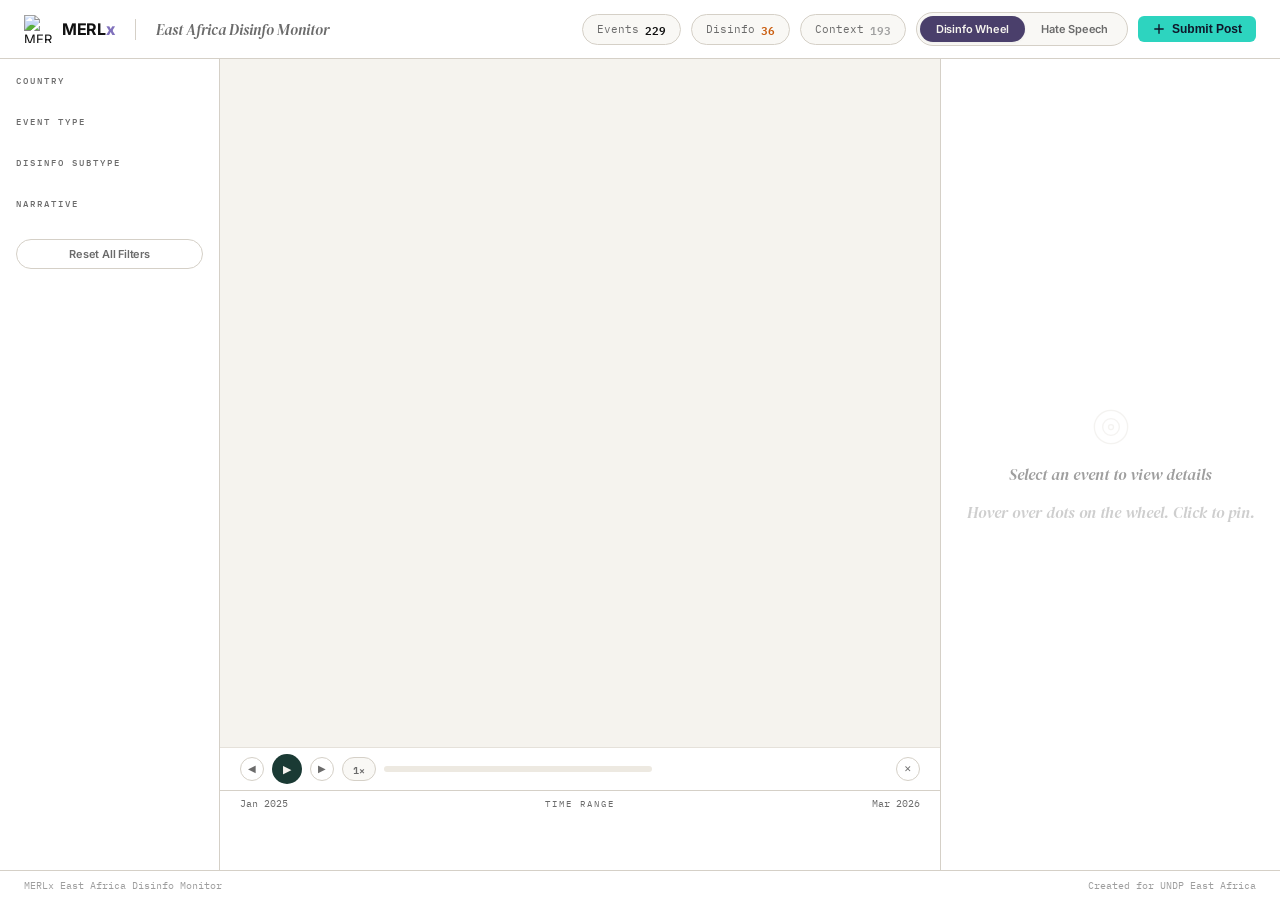
==== docs/index.html @ 982bf9a8 "Add HS explanation + QC + relevance to detail panel - 'Why Hate Speech' section shows LLM-generated " ====
<!-- Created for UNDP East Africa -->
<!DOCTYPE html>
<html lang="en">
<head>
  <meta charset="UTF-8">
  <meta name="viewport" content="width=device-width, initial-scale=1.0">
  <title>MERLx — East Africa Disinfo Monitor</title>
  <meta name="description" content="Real-time monitoring platform for disinformation tracking in East Africa — narrative-based analysis">

  <!-- Fonts: Inter (headings/UI) + DM Serif Display (drama) + IBM Plex Mono (data) — Nordic Product Studio -->
  <link rel="preconnect" href="https://fonts.googleapis.com">
  <link rel="preconnect" href="https://fonts.gstatic.com" crossorigin>
  <link href="https://fonts.googleapis.com/css2?family=Inter:wght@300;400;500;600;700;800&family=DM+Serif+Display:ital@0;1&family=IBM+Plex+Mono:wght@400;500;600&display=swap" rel="stylesheet">

  <script src="https://cdn.jsdelivr.net/npm/d3@7"></script>
  <link rel="stylesheet" href="style.css">
</head>
<body>
  <div class="app">
    <!-- Header -->
    <header class="header">
      <div class="header-left">
        <div class="logo" aria-label="MERLx">
          <img src="MERLx_icon_light.svg" alt="MERLx" width="28" height="28" class="logo-icon">
          <span class="logo-text">MERL<span class="logo-accent">x</span></span>
        </div>
        <span class="header-subtitle">East Africa Disinfo Monitor</span>
      </div>
      <div class="header-right">
        <!-- Disinfo stats (visible when disinfo view active) -->
        <div class="stat-pills-disinfo" id="stats-disinfo">
          <div class="stat-pill">
            <span class="stat-label">Events</span>
            <span class="stat-value" id="stat-total">229</span>
          </div>
          <div class="stat-pill stat-disinfo">
            <span class="stat-label">Disinfo</span>
            <span class="stat-value" id="stat-disinfo">36</span>
          </div>
          <div class="stat-pill stat-context-pill">
            <span class="stat-label">Context</span>
            <span class="stat-value" id="stat-context">193</span>
          </div>
        </div>
        <!-- Hate Speech stats (visible when HS view active) -->
        <div class="stat-pills-hs hidden" id="stats-hs">
          <div class="stat-pill">
            <span class="stat-label">HS Posts</span>
            <span class="stat-value" id="stat-hs-total">15,285</span>
          </div>
          <div class="stat-pill stat-hs-hate">
            <span class="stat-label">Hate</span>
            <span class="stat-value" id="stat-hs-hate">5,130</span>
          </div>
          <div class="stat-pill stat-hs-abusive">
            <span class="stat-label">Abusive</span>
            <span class="stat-value" id="stat-hs-abusive">10,155</span>
          </div>
        </div>
        <div class="view-toggle">
          <button class="view-btn active" data-view="wheel" id="btn-wheel">Disinfo Wheel</button>
          <button class="view-btn" data-view="hatespeech" id="btn-hatespeech">Hate Speech</button>
        </div>
        <button class="submit-btn" id="btn-submit" title="Manually submit a disinfo post">
          <svg viewBox="0 0 20 20" width="14" height="14" fill="none" stroke="currentColor" stroke-width="2" stroke-linecap="round"><line x1="10" y1="4" x2="10" y2="16"/><line x1="4" y1="10" x2="16" y2="10"/></svg>
          Submit Post
        </button>
      </div>
    </header>

    <!-- Main content area -->
    <main class="main">
      <!-- Sidebar filters -->
      <aside class="sidebar" id="sidebar">
        <!-- Disinfo filters -->
        <div id="disinfo-filters">
          <div class="filter-section">
            <h3 class="filter-title">Country</h3>
            <div class="filter-group" id="filter-country"></div>
          </div>
          <div class="filter-section">
            <h3 class="filter-title">Event Type</h3>
            <div class="filter-group" id="filter-type"></div>
          </div>
          <div class="filter-section">
            <h3 class="filter-title">Disinfo Subtype</h3>
            <div class="filter-group" id="filter-subtype"></div>
          </div>

          <div class="filter-section">
            <h3 class="filter-title">Narrative</h3>
            <div class="filter-group filter-narratives" id="filter-narrative"></div>
          </div>
        </div>
        <!-- Hate Speech filters -->
        <div id="hs-filters" class="hidden">
          <div class="filter-section">
            <h3 class="filter-title">Country</h3>
            <div class="filter-group" id="hs-filter-country"></div>
          </div>
          <div class="filter-section">
            <h3 class="filter-title">Classification</h3>
            <div class="filter-group" id="hs-filter-class"></div>
          </div>
          <div class="filter-section">
            <h3 class="filter-title">Platform</h3>
            <div class="filter-group" id="hs-filter-platform"></div>
          </div>
          <div class="filter-section">
            <h3 class="filter-title">Toxicity</h3>
            <div class="filter-group" id="hs-filter-toxicity"></div>
          </div>
          <div class="filter-section">
            <h3 class="filter-title">HS Subtype</h3>
            <div class="filter-group filter-narratives" id="hs-filter-subtype"></div>
          </div>
        </div>
        <button class="reset-btn" id="btn-reset">Reset All Filters</button>
      </aside>

      <!-- Visualization area -->
      <div class="viz-container">
        <!-- Disinfo Wheel view -->
        <div class="viz-panel" id="panel-wheel">
          <svg id="wheel-svg"></svg>
        </div>
        <!-- Hate Speech Wheel view -->
        <div class="viz-panel hidden" id="panel-hatespeech">
          <svg id="hs-wheel-svg"></svg>
        </div>

        <!-- Playback controls -->
        <div class="playback-bar" id="playback-bar">
          <button class="pb-btn pb-step" id="btn-step-back" title="Step back one week">◀</button>
          <button class="play-btn" id="btn-play" title="Play / Pause">
            <span id="play-icon">▶</span>
          </button>
          <button class="pb-btn pb-step" id="btn-step-fwd" title="Step forward one week">▶</button>
          <button class="speed-btn" id="btn-speed" title="Playback speed">1×</button>
          <div class="playback-track" id="playback-track">
            <div class="playback-progress" id="playback-progress"></div>
            <div class="playback-handle" id="playback-handle"></div>
          </div>
          <span class="playback-stats" id="playback-stats"></span>
          <span class="playback-date" id="playback-date"></span>
          <button class="pb-btn pb-reset" id="btn-pb-reset" title="Reset playback">✕</button>
        </div>

        <!-- Timeline scrubber -->
        <div class="timeline-scrubber" id="timeline-scrubber">
          <div class="scrubber-label">
            <span id="date-range-start">Jan 2025</span>
            <span class="scrubber-title">Time Range</span>
            <span id="date-range-end">Mar 2026</span>
          </div>
          <div class="scrubber-track" id="scrubber-track">
            <svg id="scrubber-svg"></svg>
          </div>
        </div>
      </div>

      <!-- Detail panel -->
      <aside class="detail-panel" id="detail-panel">
        <div class="detail-placeholder" id="detail-placeholder">
          <svg viewBox="0 0 48 48" width="40" height="40" fill="none" stroke="currentColor" stroke-width="1.5" opacity="0.25">
            <circle cx="24" cy="24" r="20"/>
            <circle cx="24" cy="24" r="10"/>
            <circle cx="24" cy="24" r="3"/>
          </svg>
          <p>Select an event to view details</p>
          <p class="detail-hint">Hover over dots on the wheel. Click to pin.</p>
        </div>
        <div class="detail-content hidden" id="detail-content">
          <button class="detail-close" id="detail-close">&times;</button>
          <div class="detail-header">
            <span class="detail-badge" id="detail-type"></span>
            <span class="detail-badge" id="detail-subtype"></span>
            <span class="detail-badge" id="detail-threat"></span>
            <span class="detail-badge" id="detail-country"></span>
          </div>
          <h2 class="detail-headline" id="detail-headline"></h2>
          <time class="detail-date" id="detail-date"></time>
          <div class="detail-section">
            <h4>Summary</h4>
            <p id="detail-summary"></p>
          </div>
          <div class="detail-section" id="detail-claims-section" style="display:none">
            <h4>Extracted False Claims</h4>
            <div class="detail-claims" id="detail-claims"></div>
          </div>
          <div class="detail-section" id="detail-reach-section" style="display:none">
            <h4>Reach &amp; Spread</h4>
            <div class="detail-reach" id="detail-reach"></div>
          </div>
          <div class="detail-section" id="detail-narratives-section">
            <h4>Disinformation Narratives</h4>
            <div class="detail-narratives" id="detail-narratives"></div>
          </div>
          <div class="detail-section">
            <h4>Actors</h4>
            <div class="detail-tags" id="detail-actors"></div>
          </div>
          <div class="detail-section">
            <h4>Platforms</h4>
            <div class="detail-tags" id="detail-platforms"></div>
          </div>
          <div class="detail-section" id="detail-related-section">
            <h4>Linked Events</h4>
            <div class="detail-related" id="detail-related"></div>
          </div>
          <div class="detail-section" id="detail-sources-section">
            <h4>Sources</h4>
            <div class="detail-sources" id="detail-sources"></div>
          </div>
        </div>
        <!-- HS Detail Content -->
        <div class="detail-content hidden" id="hs-detail-content">
          <button class="detail-close" id="hs-detail-close">&times;</button>
          <div class="detail-header" id="hs-detail-header"></div>
          <h2 class="detail-headline" id="hs-detail-headline"></h2>
          <time class="detail-date" id="hs-detail-date"></time>
          <div class="detail-section">
            <h4>Post Text</h4>
            <p id="hs-detail-text"></p>
          </div>
          <div class="detail-section" id="hs-detail-engagement-section" style="display:none">
            <h4>Engagement</h4>
            <div class="detail-reach" id="hs-detail-engagement"></div>
          </div>
          <div class="detail-section" id="hs-detail-toxdim-section" style="display:none">
            <h4>Toxicity Dimensions</h4>
            <div class="detail-reach" id="hs-detail-toxdim"></div>
          </div>
          <div class="detail-section" id="hs-detail-subtopics-section" style="display:none">
            <h4>HS Subtopics</h4>
            <div class="detail-tags" id="hs-detail-subtopics"></div>
          </div>
          <div class="detail-section" id="hs-detail-explanation-section" style="display:none">
            <h4>Why Hate Speech</h4>
            <p id="hs-detail-explanation" style="font-size:13px;line-height:1.5;color:#555"></p>
          </div>
          <div class="detail-section" id="hs-detail-qc-section" style="display:none">
            <h4>Quality Check</h4>
            <div id="hs-detail-qc"></div>
          </div>
          <div class="detail-section" id="hs-detail-model-section" style="display:none">
            <h4>Model Agreement</h4>
            <p id="hs-detail-model"></p>
          </div>
          <div class="detail-section" id="hs-detail-link-section">
            <h4>Original Post</h4>
            <div class="detail-sources" id="hs-detail-link"></div>
          </div>
        </div>
      </aside>
    </main>

    <footer class="footer">
      <span>MERLx East Africa Disinfo Monitor</span>
      <span>Created for UNDP East Africa</span>
    </footer>
  </div>

  <!-- Mobile Filter Drawer -->
  <div class="mobile-filter-overlay hidden" id="mobile-filter-overlay"></div>
  <div class="mobile-filter-drawer" id="mobile-filter-drawer">
    <div class="mobile-filter-header">
      <h3 class="mobile-filter-title">Filters</h3>
      <button class="mobile-filter-close" id="mobile-filter-close">&times;</button>
    </div>
    <div class="mobile-filter-body" id="mobile-filter-body">
      <!-- Filter content cloned here dynamically -->
    </div>
    <div class="mobile-filter-footer">
      <button class="reset-btn" id="mobile-reset-filters">Reset All Filters</button>
      <button class="mobile-apply-btn" id="mobile-apply-filters">Apply Filters</button>
    </div>
  </div>

  <!-- Mobile Filter FAB -->
  <button class="mobile-filter-fab" id="mobile-filter-fab">
    <svg viewBox="0 0 20 20" width="18" height="18" fill="none" stroke="currentColor" stroke-width="1.8" stroke-linecap="round">
      <line x1="3" y1="5" x2="17" y2="5"/>
      <line x1="5" y1="10" x2="15" y2="10"/>
      <line x1="7" y1="15" x2="13" y2="15"/>
    </svg>
    <span class="mobile-filter-badge hidden" id="mobile-filter-badge">0</span>
  </button>

  <!-- Mobile Submit FAB -->
  <button class="mobile-submit-fab" id="mobile-submit-fab" title="Submit Post">
    <svg viewBox="0 0 20 20" width="20" height="20" fill="none" stroke="currentColor" stroke-width="2" stroke-linecap="round"><line x1="10" y1="4" x2="10" y2="16"/><line x1="4" y1="10" x2="16" y2="10"/></svg>
  </button>

  <!-- Manual Submission Modal -->
  <div class="modal-overlay hidden" id="submit-modal">
    <div class="modal modal-compact">
      <div class="modal-header">
        <h2 class="modal-title">Submit Disinfo Post</h2>
        <p class="modal-desc">Paste a link and submit. The system handles the rest.</p>
        <button class="modal-close" id="modal-close">&times;</button>
      </div>

      <!-- URL input + submit -->
      <div class="modal-body" id="step-url">
        <div class="form-group" style="margin-bottom:0">
          <label class="form-label">Link to disinformation content</label>
          <div class="url-input-row">
            <input type="url" class="form-input" id="submit-url" placeholder="https://x.com/... or https://facebook.com/..." autofocus>
          </div>
          <span class="form-hint">Direct link to a social media post, article, or webpage</span>
        </div>
        <details class="submit-extra-info">
          <summary class="submit-extra-toggle">Add optional note</summary>
          <div class="submit-extra-fields">
            <textarea class="form-textarea" id="submit-note" rows="2" placeholder="Any additional context about why this is disinformation..."></textarea>
          </div>
        </details>
      </div>

      <!-- Success confirmation -->
      <div class="modal-body hidden" id="step-success">
        <div class="submit-success-state">
          <div class="success-icon">&#10003;</div>
          <p class="success-title">Submitted for review</p>
          <p class="success-sub">The link has been queued. The system will analyze it and add it to the timeline if relevant.</p>
        </div>
      </div>

      <div class="modal-footer">
        <button class="btn-cancel" id="btn-cancel-submit">Cancel</button>
        <button class="btn-submit-event" id="btn-submit-event">
          <svg viewBox="0 0 20 20" width="14" height="14" fill="none" stroke="currentColor" stroke-width="2" stroke-linecap="round"><line x1="10" y1="4" x2="10" y2="16"/><line x1="4" y1="10" x2="16" y2="10"/></svg>
          Submit
        </button>
      </div>
    </div>
  </div>

  <script src="app.js"></script>
</body>
</html>
---- docs/style.css ----
/* BRACE4PEACE — "Nordic Product Studio" Calm Tools Aesthetic
   Palette: Shell #F5F3EE, Ink #111111, Sand #E8D4C0, Iris #8071BC,
   Deep Teal #1A3A34, Deep Iris #4A3F6B, Ember #CA5D0F
   Fonts: Inter (UI), DM Serif Display Italic (drama), IBM Plex Mono (data)
*/

/* Generic utility */
.hidden { display: none !important; }

:root {
  /* Core Palette — Nordic Product Studio */
  --shell: #F5F3EE;
  --shell-warm: #EDE9E1;
  --shell-cool: #F9F8F5;
  --ink: #111111;
  --ink-light: #2A2A2A;
  --ink-muted: #6B6B6B;
  --ink-faint: #9E9E9E;

  /* Accent: Sand */
  --sand: #E8D4C0;
  --sand-light: #F0E2D4;
  --sand-dark: #C4A98A;
  --sand-dim: rgba(232, 212, 192, 0.25);

  /* Accent: Iris */
  --iris: #8071BC;
  --iris-light: #A498D0;
  --iris-dark: #635499;
  --iris-dim: rgba(128, 113, 188, 0.12);

  /* Deep Accents */
  --deep-teal: #1A3A34;
  --deep-teal-light: #2A5249;
  --deep-teal-dim: rgba(26, 58, 52, 0.10);
  --deep-iris: #4A3F6B;
  --deep-iris-light: #5E5280;
  --deep-iris-dim: rgba(74, 63, 107, 0.10);

  /* Alert */
  --ember: #CA5D0F;
  --ember-light: #E07B33;
  --ember-dark: #A84B0C;
  --ember-dim: rgba(202, 93, 15, 0.10);

  /* Semantic mapping */
  --color-bg: var(--shell);
  --color-surface: #FFFFFF;
  --color-surface-2: var(--shell-cool);
  --color-surface-offset: var(--shell-warm);
  --color-border: #D5D0C7;
  --color-border-light: #E5E1DA;
  --color-text: var(--ink);
  --color-text-muted: var(--ink-muted);
  --color-text-faint: var(--ink-faint);
  --color-primary: var(--deep-teal);
  --color-accent: var(--ember);

  /* Threat colors — Nordic variants */
  --color-critical: #B83A2A;
  --color-critical-dim: rgba(184, 58, 42, 0.10);
  --color-high: var(--ember);
  --color-high-dim: var(--ember-dim);
  --color-moderate: var(--deep-teal);
  --color-moderate-dim: var(--deep-teal-dim);

  /* Event type colors */
  --color-hs-disinfo: var(--ember);
  --color-hs-disinfo-dim: var(--ember-dim);
  --color-ve-prop: #B83A2A;
  --color-ve-prop-dim: rgba(184, 58, 42, 0.10);
  --color-context: #A0A0A0;
  --color-context-dim: rgba(160, 160, 160, 0.08);

  /* Country colors — Nordic-distinct palette */
  --color-somalia: var(--deep-teal);
  --color-southsudan: var(--ember);
  --color-kenya: var(--iris);
  --color-regional: #A0A0A0;

  /* Typography — Nordic Product Studio */
  --font-heading: 'Inter', system-ui, sans-serif;
  --font-drama: 'DM Serif Display', Georgia, serif;
  --font-mono: 'IBM Plex Mono', 'JetBrains Mono', monospace;
  --font-body: 'Inter', system-ui, sans-serif;

  /* Radii — pill-shaped bias */
  --radius-sm: 4px;
  --radius-md: 8px;
  --radius-lg: 12px;
  --radius-xl: 16px;
  --radius-pill: 100px;

  /* Transitions */
  --transition: 200ms cubic-bezier(0.16, 1, 0.3, 1);

  /* Shadows — cool-neutral */
  --shadow-sm: 0 1px 3px rgba(17, 17, 17, 0.05);
  --shadow-md: 0 4px 16px rgba(17, 17, 17, 0.07);
  --shadow-lg: 0 12px 40px rgba(17, 17, 17, 0.09);
}

*, *::before, *::after { box-sizing: border-box; margin: 0; padding: 0; }
html, body { height: 100%; overflow: hidden; }

body {
  font-family: var(--font-body);
  font-size: 13px;
  color: var(--color-text);
  background: var(--color-bg);
  -webkit-font-smoothing: antialiased;
  -moz-osx-font-smoothing: grayscale;
}

/* ═══ APP LAYOUT ═══ */
.app {
  display: grid;
  grid-template-rows: auto 1fr auto;
  height: 100dvh;
  overflow: hidden;
}

/* ═══ HEADER ═══ */
.header {
  display: flex;
  align-items: center;
  justify-content: space-between;
  padding: 12px 24px;
  background: var(--color-surface);
  border-bottom: 1px solid var(--color-border);
  z-index: 20;
}
.header-left { display: flex; align-items: center; gap: 20px; }

.logo { display: flex; align-items: center; gap: 10px; }
.logo svg { flex-shrink: 0; color: var(--deep-teal); }
.logo-icon { flex-shrink: 0; height: 28px; width: auto; }
.logo-text {
  font-family: var(--font-heading);
  font-size: 16px;
  font-weight: 700;
  letter-spacing: -0.3px;
  color: var(--ink);
}
.logo-accent { color: #8071BC; font-weight: 800; }

.header-subtitle {
  font-family: var(--font-drama);
  font-style: italic;
  font-size: 15px;
  color: var(--color-text-muted);
  padding-left: 20px;
  border-left: 1px solid var(--color-border);
}

.header-right { display: flex; align-items: center; gap: 10px; }

.stat-pill {
  display: flex; align-items: center; gap: 6px;
  padding: 5px 14px; border-radius: var(--radius-pill);
  background: var(--color-surface-2);
  border: 1px solid var(--color-border);
  font-family: var(--font-mono); font-size: 11px;
}
.stat-label { color: var(--color-text-muted); font-weight: 400; }
.stat-value { color: var(--color-text); font-weight: 600; }
.stat-disinfo .stat-value { color: var(--ember); }
.stat-context-pill .stat-value { color: var(--color-context); }

.stat-pills-disinfo, .stat-pills-hs { display: flex; align-items: center; gap: 10px; }
.stat-pills-disinfo.hidden, .stat-pills-hs.hidden { display: none; }
.stat-hs-hate .stat-value { color: var(--color-critical); }
.stat-hs-abusive .stat-value { color: var(--iris); }

.view-toggle {
  display: flex; gap: 0;
  background: var(--color-surface-2);
  border-radius: var(--radius-pill);
  padding: 3px; border: 1px solid var(--color-border);
}
.view-btn {
  padding: 6px 16px; border-radius: var(--radius-pill);
  font-family: var(--font-heading); font-size: 11px;
  font-weight: 600; letter-spacing: -0.2px;
  color: var(--color-text-muted);
  cursor: pointer; transition: all var(--transition);
  border: none; background: none;
}
.view-btn:hover { color: var(--color-text); }
.view-btn.active {
  background: var(--deep-iris);
  color: var(--shell);
  box-shadow: var(--shadow-sm);
}

/* ═══ MAIN LAYOUT ═══ */
.main {
  display: grid;
  grid-template-columns: 220px 1fr 340px;
  overflow: hidden;
}

/* ═══ SIDEBAR ═══ */
.sidebar {
  background: var(--color-surface);
  border-right: 1px solid var(--color-border);
  padding: 16px;
  overflow-y: auto;
  overscroll-behavior: contain;
}
.filter-section { margin-bottom: 20px; }
.filter-title {
  font-family: var(--font-mono);
  font-size: 9px; text-transform: uppercase; letter-spacing: 2px;
  color: var(--color-text-muted); margin-bottom: 10px; font-weight: 500;
}
.filter-group { display: flex; flex-direction: column; gap: 2px; }
.filter-item {
  display: flex; align-items: center; gap: 8px;
  padding: 5px 8px; border-radius: var(--radius-sm);
  cursor: pointer; transition: all var(--transition);
  font-family: var(--font-body); font-size: 12px;
  font-weight: 500; user-select: none;
  min-width: 0;
}
.filter-item > span:nth-child(2) {
  overflow: hidden; text-overflow: ellipsis; white-space: nowrap;
  min-width: 0; flex: 1;
}
.filter-item:hover { background: var(--color-surface-offset); }
.filter-item.active { color: var(--color-text); }
.filter-item:not(.active) { opacity: 0.3; }
.filter-item:not(.active):hover { opacity: 0.5; }
.filter-dot {
  width: 8px; height: 8px; border-radius: 50%; flex-shrink: 0;
}
.filter-count {
  margin-left: auto; font-family: var(--font-mono); font-size: 10px;
  color: var(--color-text-faint);
}
.filter-narratives { max-height: 220px; overflow-y: auto; }
.reset-btn {
  width: 100%; padding: 7px; border-radius: var(--radius-pill);
  border: 1px solid var(--color-border); color: var(--color-text-muted);
  font-family: var(--font-heading); font-size: 11px; font-weight: 600;
  cursor: pointer; transition: all var(--transition); background: none;
  letter-spacing: -0.2px;
}
.reset-btn:hover {
  border-color: var(--deep-teal); color: var(--deep-teal);
  background: var(--deep-teal-dim);
}

/* ═══ VIZ CONTAINER ═══ */
.viz-container {
  display: flex; flex-direction: column;
  overflow: hidden; position: relative;
  background: var(--shell);
}
.viz-panel {
  flex: 1; overflow: hidden;
  display: flex; align-items: center; justify-content: center;
}
.viz-panel.hidden { display: none; }
.viz-panel svg { width: 100%; height: 100%; }

/* ═══ TIMELINE SCRUBBER ═══ */
.timeline-scrubber {
  height: 80px; padding: 0 20px;
  background: var(--color-surface);
  border-top: 1px solid var(--color-border);
  display: flex; flex-direction: column;
}
.scrubber-label {
  display: flex; justify-content: space-between; align-items: center;
  padding: 6px 0;
  font-family: var(--font-mono); font-size: 10px; color: var(--color-text-muted);
}
.scrubber-title {
  font-family: var(--font-mono);
  text-transform: uppercase; letter-spacing: 2px; font-size: 9px;
}
.scrubber-track { flex: 1; overflow: hidden; cursor: crosshair; }
.scrubber-track svg { width: 100%; height: 100%; }

/* ═══ DETAIL PANEL ═══ */
.detail-panel {
  background: var(--color-surface);
  border-left: 1px solid var(--color-border);
  overflow-y: auto; overscroll-behavior: contain;
  padding: 20px;
}
.detail-placeholder {
  display: flex; flex-direction: column; align-items: center;
  justify-content: center; height: 100%; gap: 16px;
  text-align: center;
}
.detail-placeholder svg { color: var(--color-border); }
.detail-placeholder p {
  font-family: var(--font-drama); font-style: italic;
  font-size: 16px; color: var(--color-text-faint);
}
.detail-hint {
  font-family: var(--font-body); font-style: normal;
  font-size: 11px; opacity: 0.5;
}
.detail-content.hidden { display: none; }
.detail-close {
  position: sticky; top: 0; float: right;
  width: 28px; height: 28px; border-radius: var(--radius-sm);
  background: var(--color-surface-2); color: var(--color-text-muted);
  font-size: 18px; cursor: pointer; border: 1px solid var(--color-border);
  display: flex; align-items: center; justify-content: center;
  transition: all var(--transition); z-index: 5;
}
.detail-close:hover { color: var(--ember); border-color: var(--ember); }

.detail-header {
  display: flex; gap: 6px; flex-wrap: wrap; margin-bottom: 12px;
}
.detail-badge {
  padding: 3px 9px; border-radius: var(--radius-pill);
  font-family: var(--font-mono); font-size: 9px; font-weight: 600;
  text-transform: uppercase; letter-spacing: 0.5px;
}
.detail-badge.disinfo { background: var(--ember-dim); color: var(--ember); }
.detail-badge.subtype {
  font-weight: 600; letter-spacing: 0.3px;
  border: 1px solid transparent;
}
.detail-badge.context { background: var(--color-context-dim); color: var(--color-context); }
.detail-badge.p1 { background: var(--color-critical-dim); color: var(--color-critical); }
.detail-badge.p2 { background: var(--ember-dim); color: var(--ember); }
.detail-badge.p3 { background: var(--deep-teal-dim); color: var(--deep-teal); }
.detail-badge.country { background: var(--iris-dim); color: var(--iris-dark); }

.detail-headline {
  font-family: var(--font-heading);
  font-size: 15px; font-weight: 700; line-height: 1.35;
  letter-spacing: -0.3px;
  margin-bottom: 4px; color: var(--ink);
}
.detail-date {
  display: block;
  font-family: var(--font-mono); font-size: 11px;
  color: var(--color-text-muted); margin-bottom: 16px;
}
.detail-section { margin-bottom: 16px; }
.detail-section h4 {
  font-family: var(--font-mono);
  font-size: 9px; text-transform: uppercase; letter-spacing: 2px;
  color: var(--color-text-muted); margin-bottom: 8px; font-weight: 500;
}
.detail-section p {
  font-family: var(--font-body);
  font-size: 12px; line-height: 1.65; color: var(--color-text);
}

/* Narrative cards */
.detail-narratives { display: flex; flex-direction: column; gap: 6px; }
.narrative-card {
  background: var(--color-surface-2);
  border: 1px solid var(--color-border-light);
  border-radius: var(--radius-md);
  padding: 10px 12px;
  cursor: pointer;
  transition: all var(--transition);
}
.narrative-card:hover {
  border-color: var(--iris);
  box-shadow: var(--shadow-sm);
  background: var(--color-surface);
}
.narrative-card-header {
  display: flex;
  align-items: center;
  gap: 8px;
  margin-bottom: 4px;
}
.narrative-card-dot {
  width: 8px; height: 8px;
  border-radius: 50%;
  flex-shrink: 0;
}
.narrative-card-name {
  font-family: var(--font-heading);
  font-size: 11px;
  font-weight: 600;
  color: var(--color-text);
  letter-spacing: -0.2px;
}
.narrative-card-desc {
  font-family: var(--font-body);
  font-size: 11px;
  line-height: 1.5;
  color: var(--color-text-muted);
  margin-bottom: 4px;
}
.narrative-card-competing {
  font-family: var(--font-mono);
  font-size: 9px;
  color: var(--color-text-faint);
  letter-spacing: 0.3px;
}

/* Tags */
.detail-tags { display: flex; flex-wrap: wrap; gap: 4px; }
.detail-tag {
  padding: 3px 8px; border-radius: var(--radius-pill);
  font-family: var(--font-mono); font-size: 10px;
  background: var(--color-surface-2); color: var(--color-text-muted);
  border: 1px solid var(--color-border-light);
}

/* Confidence badges */
.detail-meta { font-size: 12px; line-height: 1.6; }
.detail-meta .confidence {
  display: inline-block; padding: 2px 8px; border-radius: var(--radius-pill);
  font-family: var(--font-mono); font-weight: 600; font-size: 9px;
  text-transform: uppercase; letter-spacing: 0.5px;
}
.confidence.high { background: var(--color-critical-dim); color: var(--color-critical); }
.confidence.medium { background: var(--ember-dim); color: var(--ember); }
.confidence.low { background: var(--color-context-dim); color: var(--color-context); }

/* Related & Sources */
.detail-related { display: flex; flex-direction: column; gap: 4px; }
.related-link {
  font-family: var(--font-body); font-size: 11px;
  color: var(--iris); cursor: pointer;
  text-decoration: none; padding: 2px 0; font-weight: 500;
}
.related-link:hover { text-decoration: underline; color: var(--deep-iris); }

.detail-sources { display: flex; flex-direction: column; gap: 5px; }
.source-link {
  font-family: var(--font-body); font-size: 11px;
  color: var(--iris); text-decoration: none;
  overflow: hidden; text-overflow: ellipsis; white-space: nowrap;
  display: block; font-weight: 500;
}
.source-link:hover { text-decoration: underline; color: var(--deep-iris); }

/* ═══ FOOTER ═══ */
.footer {
  display: flex; justify-content: space-between; align-items: center;
  padding: 8px 24px;
  font-family: var(--font-mono); font-size: 10px;
  color: var(--color-text-faint);
  background: var(--color-surface); border-top: 1px solid var(--color-border);
}
.footer a { color: var(--color-text-faint); text-decoration: none; }
.footer a:hover { color: var(--iris); }

/* ═══ D3 WHEEL STYLES ═══ */
#wheel-svg { cursor: grab; }
#wheel-svg:active { cursor: grabbing; }
.wheel-segment-label {
  font-family: var(--font-mono); font-size: 8.5px;
  fill: var(--color-text-muted); text-transform: uppercase;
  letter-spacing: 1px;
}
.wheel-ring { fill: none; stroke-width: 0.5; }
.wheel-ring-label {
  font-family: var(--font-mono); font-size: 9px;
}
.event-dot {
  cursor: pointer; transition: opacity 0.15s;
  stroke-width: 1.5; stroke: transparent;
}
.event-dot:hover { stroke: var(--ink); stroke-width: 2; }
.event-dot.selected { stroke: var(--ink); stroke-width: 2.5; }
.event-dot.dimmed { opacity: 0.06; }
.event-link {
  fill: none; stroke: url(#link-gradient); stroke-width: 1;
  opacity: 0; pointer-events: none;
  transition: opacity 0.3s ease;
}
.event-link.visible { opacity: 0.45; stroke-width: 1.2; }

/* ═══ TIMELINE STYLES ═══ */
.timeline-event { cursor: pointer; transition: opacity 0.15s; }
.timeline-event:hover { opacity: 1; }
.timeline-event.dimmed { opacity: 0.06; }
.timeline-axis text {
  font-family: var(--font-mono); font-size: 10px;
  fill: var(--color-text-muted);
}
.timeline-axis line, .timeline-axis path { stroke: var(--color-border); }

/* ═══ PLAYBACK BAR ═══ */
.playback-bar {
  display: flex; align-items: center; gap: 8px;
  padding: 6px 20px;
  background: var(--color-surface);
  border-top: 1px solid var(--color-border-light);
}
.playback-bar.has-data {
  background: var(--color-surface-2);
}
.pb-btn {
  width: 24px; height: 24px; border-radius: 50%;
  background: transparent; color: var(--color-text-muted);
  border: 1px solid var(--color-border);
  cursor: pointer; font-size: 10px; line-height: 1;
  display: flex; align-items: center; justify-content: center;
  transition: all var(--transition); flex-shrink: 0;
}
.pb-btn:hover { border-color: var(--iris); color: var(--iris); }
.pb-btn.pb-reset { font-size: 9px; }
.play-btn {
  width: 30px; height: 30px; border-radius: 50%;
  background: var(--deep-teal); color: var(--shell);
  border: none; cursor: pointer;
  display: flex; align-items: center; justify-content: center;
  font-size: 11px; transition: all var(--transition);
  flex-shrink: 0;
}
.play-btn:hover { background: var(--deep-teal-light); transform: scale(1.05); }
.play-btn.playing { background: var(--ember); }
.play-btn.playing:hover { background: var(--ember-dark); }
.play-btn.paused { background: var(--iris); }
.play-btn.paused:hover { background: #6B5CA8; }
.playback-track {
  flex: 1; height: 6px; position: relative;
  background: var(--color-surface-offset);
  border-radius: var(--radius-pill); overflow: visible;
  cursor: pointer;
}
.playback-track:hover { height: 8px; }
.playback-progress {
  height: 100%; width: 0;
  background: var(--deep-teal);
  border-radius: var(--radius-pill);
  transition: width 0.15s linear;
  pointer-events: none;
}
.playback-bar.pb-playing .playback-progress { background: var(--ember); }
.playback-bar.pb-paused .playback-progress { background: var(--iris); }
.playback-handle {
  position: absolute; top: 50%; width: 14px; height: 14px;
  background: var(--shell); border: 2px solid var(--deep-teal);
  border-radius: 50%; transform: translate(-50%, -50%);
  left: 0; opacity: 0; transition: opacity 0.2s, left 0.15s linear;
  pointer-events: none; box-shadow: 0 1px 4px rgba(0,0,0,0.15);
}
.playback-bar.has-data .playback-handle { opacity: 1; }
.playback-bar.pb-playing .playback-handle { border-color: var(--ember); }
.playback-bar.pb-paused .playback-handle { border-color: var(--iris); }
.playback-date {
  font-family: var(--font-mono); font-size: 10px;
  color: var(--color-text-muted); min-width: 80px;
  text-align: right; font-weight: 500;
}
.speed-btn {
  width: 34px; height: 24px; border-radius: var(--radius-pill);
  background: var(--color-surface-2); color: var(--color-text-muted);
  border: 1px solid var(--color-border);
  font-family: var(--font-mono); font-size: 10px; font-weight: 600;
  cursor: pointer; transition: all var(--transition);
  flex-shrink: 0;
}
.speed-btn:hover {
  border-color: var(--iris); color: var(--iris);
}
.playback-stats {
  font-family: var(--font-mono); font-size: 10px;
  color: var(--color-text-faint);
  white-space: nowrap;
  min-width: 140px;
}

/* Narrative heat arc during playback */
.narrative-heat-arc {
  pointer-events: none;
  transition: fill-opacity 0.3s ease;
}

/* ═══ HS WHEEL STYLES ═══ */
#hs-wheel-svg { cursor: grab; }
#hs-wheel-svg:active { cursor: grabbing; }
.hs-cluster-label {
  font-family: var(--font-mono); font-size: 8px;
  fill: var(--color-text); pointer-events: none;
  text-anchor: middle; dominant-baseline: central;
  font-weight: 600;
}
.hs-dot {
  cursor: pointer; transition: opacity 0.15s;
  stroke-width: 1.5; stroke: transparent;
}
.hs-dot:hover { stroke: var(--ink); stroke-width: 2; }
.hs-dot.selected { stroke: var(--ink); stroke-width: 2.5; }
.hs-dot.dimmed { opacity: 0.06; }
.hs-cluster {
  cursor: pointer; transition: opacity 0.15s;
  stroke-width: 1; stroke: rgba(0,0,0,0.15);
}
.hs-cluster:hover { stroke: var(--ink); stroke-width: 2; }

/* ═══ SCRUBBER ═══ */
.brush .selection {
  fill: var(--iris); fill-opacity: 0.12;
  stroke: var(--iris); stroke-opacity: 0.3;
  rx: 3;
}
.brush .handle { fill: var(--iris); }
.scrubber-bar { opacity: 0.5; }

/* ═══ TOOLTIP ═══ */
.tooltip {
  position: fixed; pointer-events: none; z-index: 100;
  background: var(--color-surface);
  border: 1px solid var(--color-border);
  border-radius: var(--radius-md); padding: 10px 14px;
  max-width: 320px; font-size: 11px;
  box-shadow: var(--shadow-lg);
  opacity: 0; transition: opacity 0.1s;
}
.tooltip.visible { opacity: 1; }
.tooltip-headline {
  font-family: var(--font-heading);
  font-weight: 600; font-size: 12px;
  margin-bottom: 4px; line-height: 1.3;
  color: var(--ink); letter-spacing: -0.2px;
}
.tooltip-meta {
  color: var(--color-text-muted);
  font-family: var(--font-mono); font-size: 10px;
}

/* ═══ CLAIMS & REACH ═══ */
.claim-item {
  padding: 5px 0;
  font-size: 12px;
  line-height: 1.45;
  color: var(--color-text);
  border-bottom: 1px solid var(--color-border-light);
}
.claim-item:last-child { border-bottom: none; }
.claim-bullet {
  color: var(--ember);
  font-size: 10px;
  margin-right: 5px;
}
.reach-item {
  padding: 3px 0;
  font-size: 11px;
  line-height: 1.4;
}
.reach-label {
  font-family: var(--font-mono);
  font-weight: 600;
  color: var(--color-text-muted);
  font-size: 10px;
  text-transform: uppercase;
  letter-spacing: 0.04em;
}
.reach-value {
  color: var(--color-text);
}
.narrative-card-claims {
  margin-top: 6px;
  padding-top: 6px;
  border-top: 1px dashed var(--color-border);
}
.narrative-card-claims-title {
  font-size: 9px;
  text-transform: uppercase;
  letter-spacing: 0.06em;
  color: var(--color-text-muted);
  margin-bottom: 3px;
  font-family: var(--font-mono);
}
.narrative-claim-item {
  font-size: 11px;
  color: var(--color-text);
  line-height: 1.4;
  padding: 1px 0;
}
#detail-claims-section h4,
#detail-reach-section h4 {
  color: var(--ember);
}

/* ═══ RESPONSIVE ═══ */
/* Submit button in header */
.submit-btn {
  display: flex; align-items: center; gap: 6px;
  padding: 6px 14px;
  background: var(--accent-teal, #2DD4BF);
  color: #0f172a;
  border: none; border-radius: 6px;
  font-size: 12px; font-weight: 600;
  cursor: pointer; transition: all 0.15s;
  white-space: nowrap;
}
.submit-btn:hover { filter: brightness(1.1); transform: translateY(-1px); }
.submit-btn svg { flex-shrink: 0; }

/* Modal overlay */
.modal-overlay {
  position: fixed; inset: 0;
  background: rgba(0,0,0,0.6);
  backdrop-filter: blur(4px);
  display: flex; align-items: center; justify-content: center;
  z-index: 1000;
  animation: fadeIn 0.2s ease;
}
.modal-overlay.hidden { display: none; }
@keyframes fadeIn { from { opacity: 0; } to { opacity: 1; } }

/* Modal */
.modal {
  background: var(--color-surface, #1e293b);
  border: 1px solid var(--color-border, #334155);
  border-radius: 12px;
  width: 560px; max-width: 95vw;
  max-height: 90vh; overflow-y: auto;
  box-shadow: 0 20px 60px rgba(0,0,0,0.5);
  animation: slideUp 0.25s ease;
}
@keyframes slideUp { from { opacity: 0; transform: translateY(20px); } to { opacity: 1; transform: translateY(0); } }

.modal-header {
  padding: 20px 24px 12px;
  border-bottom: 1px solid var(--color-border, #334155);
  position: relative;
}
.modal-title {
  font-size: 16px; font-weight: 700;
  color: var(--color-text, #f1f5f9);
  margin: 0 0 4px;
}
.modal-desc {
  font-size: 12px;
  color: var(--color-text-muted, #94a3b8);
  margin: 0;
}
.modal-close {
  position: absolute; top: 16px; right: 16px;
  background: none; border: none;
  color: var(--color-text-muted, #94a3b8);
  font-size: 20px; cursor: pointer; line-height: 1;
  width: 28px; height: 28px;
  display: flex; align-items: center; justify-content: center;
  border-radius: 6px;
}
.modal-close:hover { background: rgba(255,255,255,0.1); color: var(--color-text, #f1f5f9); }

.modal-body { padding: 16px 24px; }

.modal-footer {
  padding: 12px 24px 20px;
  display: flex; justify-content: flex-end; gap: 10px;
  border-top: 1px solid var(--color-border, #334155);
}

/* Form elements */
.form-group { margin-bottom: 14px; }
.form-row { display: grid; grid-template-columns: 1fr 1fr; gap: 14px; }
.form-label {
  display: block; font-size: 11px; font-weight: 600;
  color: var(--color-text-muted, #94a3b8);
  text-transform: uppercase; letter-spacing: 0.5px;
  margin-bottom: 5px;
}
.form-hint {
  display: block; font-size: 11px;
  color: var(--color-text-muted, #64748b);
  margin-top: 3px;
}
.form-input, .form-select, .form-textarea {
  width: 100%; padding: 8px 10px;
  background: var(--color-bg, #0f172a);
  border: 1px solid var(--color-border, #334155);
  border-radius: 6px;
  color: var(--color-text, #f1f5f9);
  font-size: 13px; font-family: inherit;
  transition: border-color 0.15s;
  box-sizing: border-box;
}
.form-input:focus, .form-select:focus, .form-textarea:focus {
  outline: none;
  border-color: var(--accent-teal, #2DD4BF);
  box-shadow: 0 0 0 2px rgba(45,212,191,0.15);
}
.form-textarea { resize: vertical; min-height: 60px; }
.form-select { cursor: pointer; }

/* URL input row */
.url-input-row {
  display: flex; gap: 8px; align-items: stretch;
}
.url-input-row .form-input {
  flex: 1; min-width: 0;
}

/* Compact modal variant */
.modal-compact { max-width: 480px; }

/* Optional note toggle */
.submit-extra-info {
  margin-top: 12px;
}
.submit-extra-toggle {
  font-size: 12px;
  color: var(--color-text-muted, #94a3b8);
  cursor: pointer; padding: 4px 0;
  user-select: none;
}
.submit-extra-toggle:hover { color: var(--color-text, #f1f5f9); }
.submit-extra-fields { padding-top: 8px; }

/* Success state */
.submit-success-state {
  display: flex; flex-direction: column; align-items: center;
  padding: 28px 0; gap: 8px; text-align: center;
}
.success-icon {
  width: 48px; height: 48px;
  display: flex; align-items: center; justify-content: center;
  background: rgba(45,212,191,0.15);
  color: var(--accent-teal, #2DD4BF);
  border-radius: 50%;
  font-size: 24px; font-weight: 700;
}
.success-title {
  font-size: 15px; font-weight: 600;
  color: var(--color-text, #f1f5f9);
  margin: 4px 0 0;
}
.success-sub {
  font-size: 12px;
  color: var(--color-text-muted, #94a3b8);
  margin: 0; max-width: 360px; line-height: 1.5;
}

/* Modal buttons */
.btn-cancel {
  padding: 8px 18px;
  background: transparent;
  border: 1px solid var(--color-border, #334155);
  border-radius: 6px;
  color: var(--color-text-muted, #94a3b8);
  font-size: 13px; cursor: pointer;
  transition: all 0.15s;
}
.btn-cancel:hover { border-color: var(--color-text-muted, #94a3b8); color: var(--color-text, #f1f5f9); }
.btn-submit-event {
  display: flex; align-items: center; gap: 6px;
  padding: 8px 18px;
  background: var(--accent-teal, #2DD4BF);
  color: #0f172a;
  border: none; border-radius: 6px;
  font-size: 13px; font-weight: 600;
  cursor: pointer; transition: all 0.15s;
}
.btn-submit-event:hover { filter: brightness(1.1); }
.btn-submit-event:disabled {
  opacity: 0.5; cursor: not-allowed;
}

/* Success toast */
.toast {
  position: fixed; bottom: 24px; right: 24px;
  padding: 12px 20px;
  background: #065f46;
  color: #d1fae5;
  border-radius: 8px;
  font-size: 13px; font-weight: 500;
  box-shadow: 0 8px 24px rgba(0,0,0,0.4);
  z-index: 1100;
  animation: toastIn 0.3s ease, toastOut 0.3s ease 2.7s;
}
@keyframes toastIn { from { opacity: 0; transform: translateY(10px); } }
@keyframes toastOut { to { opacity: 0; transform: translateY(10px); } }

@media (max-width: 1100px) {
  .main { grid-template-columns: 190px 1fr 300px; }
}

/* ═══ MOBILE RESPONSIVE ═══ */
@media (max-width: 900px) {
  /* --- App Layout --- */
  html, body { overflow: hidden; }
  .app {
    grid-template-rows: auto 1fr auto;
    height: 100dvh;
    overflow: hidden;
  }

  /* --- Header --- */
  .header {
    flex-wrap: wrap;
    padding: 8px 12px;
    gap: 6px;
  }
  .header-left {
    flex: 0 0 auto;
  }
  .header-subtitle { display: none; }
  .header-right {
    flex: 1 1 100%;
    display: flex;
    flex-wrap: wrap;
    gap: 6px;
    order: 2;
  }
  .stat-pills-disinfo, .stat-pills-hs {
    flex: 1 1 100%;
    overflow-x: auto;
    -webkit-overflow-scrolling: touch;
    scrollbar-width: none;
    gap: 6px;
    padding-bottom: 0;
  }
  .stat-pills-disinfo::-webkit-scrollbar,
  .stat-pills-hs::-webkit-scrollbar { display: none; }
  .stat-pill {
    padding: 3px 8px;
    font-size: 10px;
    flex-shrink: 0;
  }
  .view-toggle {
    flex: 0 0 auto;
    padding: 2px;
  }
  .view-btn {
    padding: 4px 10px;
    font-size: 10px;
  }
  /* Hide submit button on mobile — replaced by FAB */
  .submit-btn { display: none; }

  /* --- Main Layout --- */
  .main {
    grid-template-columns: 1fr;
    grid-template-rows: 1fr;
    overflow: hidden;
  }

  /* --- Sidebar: hidden on mobile --- */
  .sidebar { display: none; }

  /* --- Viz Container --- */
  .viz-container {
    display: flex;
    flex-direction: column;
    overflow: hidden;
    min-height: 0;
  }
  .viz-panel {
    flex: 1;
    min-height: 0;
    display: flex;
    align-items: center;
    justify-content: center;
    overflow: hidden;
  }
  .viz-panel svg {
    width: 100%;
    height: 100%;
    display: block;
    overflow: hidden;
  }

  /* Hide zoom hint on mobile */
  .zoom-hint {
    display: none;
  }

  /* Smaller segment labels on mobile */
  .wheel-segment-label {
    font-size: 6.5px !important;
  }
  .hs-cluster-label {
    font-size: 6.5px !important;
  }

  /* --- Detail Panel as Bottom Sheet --- */
  .detail-panel {
    position: fixed;
    bottom: 0; left: 0; right: 0;
    height: 55vh;
    max-height: 55vh;
    transform: translateY(100%);
    transition: transform 0.3s cubic-bezier(0.32, 0.72, 0, 1);
    z-index: 40;
    border-top: 1px solid var(--color-border);
    border-left: none;
    border-radius: 16px 16px 0 0;
    box-shadow: 0 -8px 30px rgba(0,0,0,0.12);
    padding: 0 16px 16px;
    overflow-y: auto;
    -webkit-overflow-scrolling: touch;
  }
  .detail-panel::before {
    content: '';
    display: block;
    width: 36px; height: 4px;
    background: var(--color-border);
    border-radius: 2px;
    margin: 10px auto 8px;
    flex-shrink: 0;
  }
  .detail-panel.open {
    transform: translateY(0);
  }
  .detail-placeholder {
    display: none;
  }
  .detail-close {
    position: sticky;
    top: 0;
    width: 32px;
    height: 32px;
    font-size: 20px;
    z-index: 10;
  }
  .detail-headline {
    font-size: 14px;
  }
  .detail-badge {
    font-size: 8px;
    padding: 2px 7px;
  }

  /* --- Playback Bar --- */
  .playback-bar {
    padding: 4px 10px;
    gap: 4px;
    flex-shrink: 0;
  }
  .playback-stats { display: none; }
  .playback-date {
    min-width: 55px;
    font-size: 9px;
  }
  .play-btn { width: 26px; height: 26px; font-size: 10px; }
  .pb-btn { width: 22px; height: 22px; font-size: 9px; }
  .speed-btn { width: 30px; height: 22px; font-size: 9px; }

  /* --- Timeline Scrubber --- */
  .timeline-scrubber {
    height: 56px;
    padding: 0 10px;
    flex-shrink: 0;
  }
  .scrubber-label {
    font-size: 9px;
    padding: 3px 0;
  }
  .scrubber-title { font-size: 8px; letter-spacing: 1.5px; }

  /* --- Footer --- */
  .footer {
    padding: 3px 12px;
    font-size: 8px;
    gap: 4px;
  }

  /* --- Tooltip --- */
  .tooltip {
    max-width: 280px;
    font-size: 10px;
  }

  /* --- Modal responsive --- */
  .modal {
    width: 95vw;
    max-height: 85vh;
  }
  .modal-header { padding: 16px 16px 10px; }
  .modal-body { padding: 12px 16px; }
  .modal-footer { padding: 10px 16px 16px; }
}

/* ═══ MOBILE FABs ═══ */
.mobile-filter-fab,
.mobile-submit-fab {
  display: none;
}

@media (max-width: 900px) {
  .mobile-filter-fab {
    display: flex;
    align-items: center;
    justify-content: center;
    position: fixed;
    bottom: 76px;
    right: 14px;
    width: 46px; height: 46px;
    border-radius: 50%;
    background: var(--color-surface);
    border: 1px solid var(--color-border);
    box-shadow: var(--shadow-md);
    color: var(--deep-teal);
    cursor: pointer;
    z-index: 35;
    transition: all var(--transition);
  }
  .mobile-filter-fab:active {
    transform: scale(0.95);
    box-shadow: var(--shadow-sm);
  }
  .mobile-filter-badge {
    position: absolute;
    top: -4px; right: -4px;
    min-width: 18px; height: 18px;
    border-radius: 9px;
    background: var(--ember);
    color: white;
    font-family: var(--font-mono);
    font-size: 9px;
    font-weight: 700;
    display: flex; align-items: center; justify-content: center;
    padding: 0 4px;
  }
  .mobile-filter-badge.hidden { display: none; }

  .mobile-submit-fab {
    display: flex;
    align-items: center;
    justify-content: center;
    position: fixed;
    bottom: 130px;
    right: 14px;
    width: 42px; height: 42px;
    border-radius: 50%;
    background: var(--accent-teal, #2DD4BF);
    border: none;
    box-shadow: var(--shadow-md);
    color: #0f172a;
    cursor: pointer;
    z-index: 35;
    transition: all var(--transition);
  }
  .mobile-submit-fab:active {
    transform: scale(0.95);
  }
}

/* ═══ MOBILE FILTER DRAWER ═══ */
.mobile-filter-overlay {
  display: none;
}
.mobile-filter-drawer {
  display: none;
}

@media (max-width: 900px) {
  .mobile-filter-overlay {
    display: none;
    position: fixed;
    inset: 0;
    background: rgba(0,0,0,0.4);
    backdrop-filter: blur(2px);
    z-index: 50;
  }
  .mobile-filter-overlay.active {
    display: block;
    animation: fadeIn 0.2s ease;
  }

  .mobile-filter-drawer {
    display: block;
    position: fixed;
    bottom: 0; left: 0; right: 0;
    height: 80vh;
    max-height: 80vh;
    background: var(--color-surface);
    border-radius: 16px 16px 0 0;
    box-shadow: 0 -12px 40px rgba(0,0,0,0.15);
    z-index: 55;
    transform: translateY(100%);
    transition: transform 0.3s cubic-bezier(0.32, 0.72, 0, 1);
    display: flex;
    flex-direction: column;
  }
  .mobile-filter-drawer.open {
    transform: translateY(0);
  }
  .mobile-filter-header {
    display: flex;
    align-items: center;
    justify-content: space-between;
    padding: 16px 20px 12px;
    border-bottom: 1px solid var(--color-border-light);
    flex-shrink: 0;
    position: relative;
  }
  .mobile-filter-header::before {
    content: '';
    position: absolute;
    top: 8px;
    left: 50%;
    transform: translateX(-50%);
    width: 36px; height: 4px;
    background: var(--color-border);
    border-radius: 2px;
  }
  .mobile-filter-title {
    font-family: var(--font-heading);
    font-size: 15px;
    font-weight: 700;
    color: var(--ink);
    letter-spacing: -0.3px;
  }
  .mobile-filter-close {
    width: 32px; height: 32px;
    border-radius: var(--radius-sm);
    background: var(--color-surface-2);
    color: var(--color-text-muted);
    font-size: 20px;
    cursor: pointer;
    border: 1px solid var(--color-border);
    display: flex; align-items: center; justify-content: center;
    transition: all var(--transition);
  }
  .mobile-filter-close:hover { color: var(--ember); }
  .mobile-filter-body {
    flex: 1;
    overflow-y: auto;
    -webkit-overflow-scrolling: touch;
    padding: 16px 20px;
  }
  .mobile-filter-body .filter-section { margin-bottom: 20px; }
  .mobile-filter-body .filter-item {
    padding: 8px 10px;
    font-size: 13px;
    min-height: 36px;
  }
  .mobile-filter-body .filter-narratives { max-height: none; }
  .mobile-filter-footer {
    padding: 12px 20px;
    padding-bottom: calc(12px + env(safe-area-inset-bottom, 0px));
    border-top: 1px solid var(--color-border-light);
    display: flex;
    gap: 10px;
    flex-shrink: 0;
  }
  .mobile-filter-footer .reset-btn {
    flex: 1;
  }
  .mobile-apply-btn {
    flex: 1;
    padding: 10px;
    border-radius: var(--radius-pill);
    border: none;
    background: var(--deep-teal);
    color: var(--shell);
    font-family: var(--font-heading);
    font-size: 13px;
    font-weight: 600;
    cursor: pointer;
    transition: all var(--transition);
  }
  .mobile-apply-btn:active {
    background: var(--deep-teal-light);
  }
}
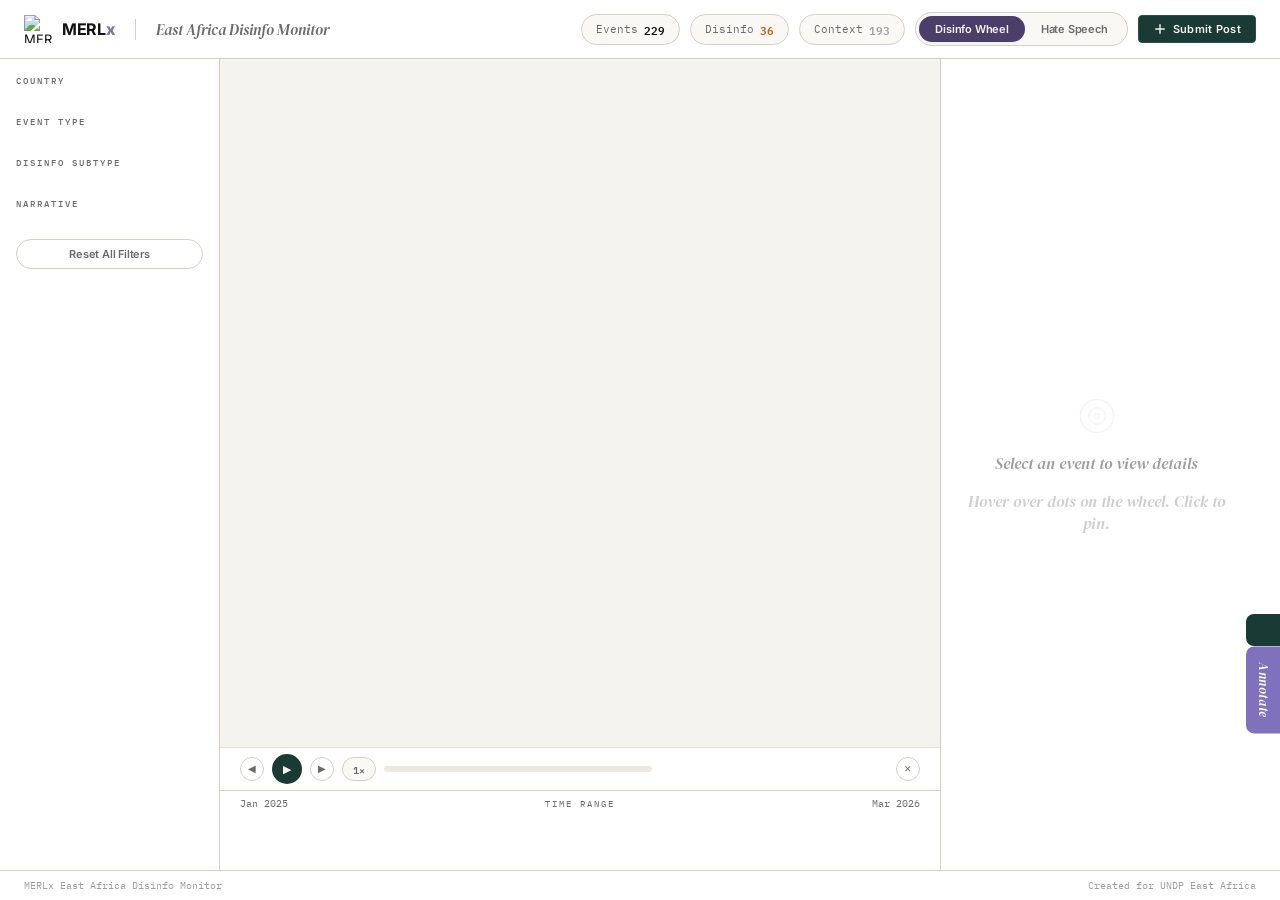
==== commit 2cf18a08: "feat: add Annotate tab flag on right edge — links to admin page" ====
--- a/docs/index.html
+++ b/docs/index.html
@@ -25,6 +25,7 @@
           <span class="logo-text">MERL<span class="logo-accent">x</span></span>
         </div>
         <span class="header-subtitle">East Africa Disinfo Monitor</span>
+        <span class="header-updated" id="last-updated" style="font-size:10px;color:#666;margin-left:8px"></span>
       </div>
       <div class="header-right">
         <!-- Disinfo stats (visible when disinfo view active) -->
@@ -55,6 +56,10 @@
           <div class="stat-pill stat-hs-abusive">
             <span class="stat-label">Abusive</span>
             <span class="stat-value" id="stat-hs-abusive">10,155</span>
+          </div>
+          <div class="stat-pill stat-hs-questionable">
+            <span class="stat-label">Questionable</span>
+            <span class="stat-value" id="stat-hs-questionable">0</span>
           </div>
         </div>
         <div class="view-toggle">
@@ -180,6 +185,7 @@
           </div>
           <h2 class="detail-headline" id="detail-headline"></h2>
           <time class="detail-date" id="detail-date"></time>
+          <div id="detail-status" class="detail-meta" style="display:none;margin-top:4px;color:#9E9E9E"></div>
           <div class="detail-section">
             <h4>Summary</h4>
             <p id="detail-summary"></p>
@@ -207,6 +213,10 @@
           <div class="detail-section" id="detail-related-section">
             <h4>Linked Events</h4>
             <div class="detail-related" id="detail-related"></div>
+          </div>
+          <div class="detail-section" id="detail-observations-section" style="display:none">
+            <h4>Observation Timeline</h4>
+            <div id="detail-observations"></div>
           </div>
           <div class="detail-section" id="detail-sources-section">
             <h4>Sources</h4>
@@ -296,15 +306,22 @@
   <div class="modal-overlay hidden" id="submit-modal">
     <div class="modal modal-compact">
       <div class="modal-header">
-        <h2 class="modal-title">Submit Disinfo Post</h2>
-        <p class="modal-desc">Paste a link and submit. The system handles the rest.</p>
+        <h2 class="modal-title">Submit Post</h2>
+        <p class="modal-desc">Paste a link and select the type. The system handles the rest.</p>
         <button class="modal-close" id="modal-close">&times;</button>
       </div>
 
       <!-- URL input + submit -->
       <div class="modal-body" id="step-url">
+        <div class="form-group" style="margin-bottom:12px">
+          <label class="form-label">Type</label>
+          <div class="submit-type-toggle" style="display:flex;gap:8px">
+            <button class="btn-type active" id="submit-type-disinfo" data-type="disinfo">Disinformation</button>
+            <button class="btn-type" id="submit-type-hs" data-type="hatespeech">Hate Speech</button>
+          </div>
+        </div>
         <div class="form-group" style="margin-bottom:0">
-          <label class="form-label">Link to disinformation content</label>
+          <label class="form-label">Link to content</label>
           <div class="url-input-row">
             <input type="url" class="form-input" id="submit-url" placeholder="https://x.com/... or https://facebook.com/..." autofocus>
           </div>
@@ -313,7 +330,7 @@
         <details class="submit-extra-info">
           <summary class="submit-extra-toggle">Add optional note</summary>
           <div class="submit-extra-fields">
-            <textarea class="form-textarea" id="submit-note" rows="2" placeholder="Any additional context about why this is disinformation..."></textarea>
+            <textarea class="form-textarea" id="submit-note" rows="2" placeholder="Any additional context..."></textarea>
           </div>
         </details>
       </div>
@@ -338,5 +355,11 @@
   </div>
 
   <script src="app.js"></script>
+
+  <!-- Chat Widget -->
+  <link rel="stylesheet" href="chat-widget.css">
+  <div id="chat-widget-container"></div>
+  <a href="admin.html" class="admin-toggle-btn" title="Annotate posts">Annotate</a>
+  <script src="chat-widget.js"></script>
 </body>
 </html>
--- a/docs/style.css
+++ b/docs/style.css
@@ -171,6 +171,7 @@
 .stat-pills-disinfo.hidden, .stat-pills-hs.hidden { display: none; }
 .stat-hs-hate .stat-value { color: var(--color-critical); }
 .stat-hs-abusive .stat-value { color: var(--iris); }
+.stat-hs-questionable .stat-value { color: #9E9E9E; }
 
 .view-toggle {
   display: flex; gap: 0;
@@ -280,7 +281,7 @@
   font-family: var(--font-mono);
   text-transform: uppercase; letter-spacing: 2px; font-size: 9px;
 }
-.scrubber-track { flex: 1; overflow: hidden; cursor: crosshair; }
+.scrubber-track { flex: 1; overflow: hidden; cursor: default; }
 .scrubber-track svg { width: 100%; height: 100%; }
 
 /* ═══ DETAIL PANEL ═══ */
@@ -453,8 +454,7 @@
 .footer a:hover { color: var(--iris); }
 
 /* ═══ D3 WHEEL STYLES ═══ */
-#wheel-svg { cursor: grab; }
-#wheel-svg:active { cursor: grabbing; }
+#wheel-svg { cursor: default; }
 .wheel-segment-label {
   font-family: var(--font-mono); font-size: 8.5px;
   fill: var(--color-text-muted); text-transform: uppercase;
@@ -577,8 +577,7 @@
 }
 
 /* ═══ HS WHEEL STYLES ═══ */
-#hs-wheel-svg { cursor: grab; }
-#hs-wheel-svg:active { cursor: grabbing; }
+#hs-wheel-svg { cursor: default; }
 .hs-cluster-label {
   font-family: var(--font-mono); font-size: 8px;
   fill: var(--color-text); pointer-events: none;
@@ -688,21 +687,24 @@
 .submit-btn {
   display: flex; align-items: center; gap: 6px;
   padding: 6px 14px;
-  background: var(--accent-teal, #2DD4BF);
-  color: #0f172a;
-  border: none; border-radius: 6px;
-  font-size: 12px; font-weight: 600;
+  background: var(--deep-teal);
+  color: var(--shell);
+  border: 1px solid var(--deep-teal-light);
+  border-radius: var(--radius-sm);
+  font-size: 11px; font-weight: 600;
+  font-family: var(--font-body);
   cursor: pointer; transition: all 0.15s;
   white-space: nowrap;
-}
-.submit-btn:hover { filter: brightness(1.1); transform: translateY(-1px); }
+  letter-spacing: 0.3px;
+}
+.submit-btn:hover { background: var(--deep-teal-light); }
 .submit-btn svg { flex-shrink: 0; }
 
 /* Modal overlay */
 .modal-overlay {
   position: fixed; inset: 0;
-  background: rgba(0,0,0,0.6);
-  backdrop-filter: blur(4px);
+  background: rgba(17,17,17,0.4);
+  backdrop-filter: blur(3px);
   display: flex; align-items: center; justify-content: center;
   z-index: 1000;
   animation: fadeIn 0.2s ease;
@@ -712,78 +714,80 @@
 
 /* Modal */
 .modal {
-  background: var(--color-surface, #1e293b);
-  border: 1px solid var(--color-border, #334155);
-  border-radius: 12px;
-  width: 560px; max-width: 95vw;
+  background: var(--color-surface);
+  border: 1px solid var(--color-border);
+  border-radius: var(--radius-md);
+  width: 440px; max-width: 95vw;
   max-height: 90vh; overflow-y: auto;
-  box-shadow: 0 20px 60px rgba(0,0,0,0.5);
+  box-shadow: 0 12px 40px rgba(0,0,0,0.12), 0 2px 8px rgba(0,0,0,0.06);
   animation: slideUp 0.25s ease;
 }
-@keyframes slideUp { from { opacity: 0; transform: translateY(20px); } to { opacity: 1; transform: translateY(0); } }
+@keyframes slideUp { from { opacity: 0; transform: translateY(12px); } to { opacity: 1; transform: translateY(0); } }
 
 .modal-header {
   padding: 20px 24px 12px;
-  border-bottom: 1px solid var(--color-border, #334155);
+  border-bottom: 1px solid var(--color-border-light);
   position: relative;
 }
 .modal-title {
-  font-size: 16px; font-weight: 700;
-  color: var(--color-text, #f1f5f9);
+  font-size: 15px; font-weight: 700;
+  color: var(--ink);
   margin: 0 0 4px;
+  font-family: var(--font-heading);
 }
 .modal-desc {
   font-size: 12px;
-  color: var(--color-text-muted, #94a3b8);
+  color: var(--ink-muted);
   margin: 0;
 }
 .modal-close {
   position: absolute; top: 16px; right: 16px;
   background: none; border: none;
-  color: var(--color-text-muted, #94a3b8);
-  font-size: 20px; cursor: pointer; line-height: 1;
+  color: var(--ink-muted);
+  font-size: 18px; cursor: pointer; line-height: 1;
   width: 28px; height: 28px;
   display: flex; align-items: center; justify-content: center;
-  border-radius: 6px;
-}
-.modal-close:hover { background: rgba(255,255,255,0.1); color: var(--color-text, #f1f5f9); }
+  border-radius: var(--radius-sm);
+}
+.modal-close:hover { background: var(--shell-warm); color: var(--ink); }
 
 .modal-body { padding: 16px 24px; }
 
 .modal-footer {
   padding: 12px 24px 20px;
   display: flex; justify-content: flex-end; gap: 10px;
-  border-top: 1px solid var(--color-border, #334155);
+  border-top: 1px solid var(--color-border-light);
 }
 
 /* Form elements */
 .form-group { margin-bottom: 14px; }
 .form-row { display: grid; grid-template-columns: 1fr 1fr; gap: 14px; }
 .form-label {
-  display: block; font-size: 11px; font-weight: 600;
-  color: var(--color-text-muted, #94a3b8);
+  display: block; font-size: 10px; font-weight: 600;
+  color: var(--ink-muted);
   text-transform: uppercase; letter-spacing: 0.5px;
   margin-bottom: 5px;
+  font-family: var(--font-body);
 }
 .form-hint {
   display: block; font-size: 11px;
-  color: var(--color-text-muted, #64748b);
+  color: var(--ink-faint);
   margin-top: 3px;
 }
 .form-input, .form-select, .form-textarea {
   width: 100%; padding: 8px 10px;
-  background: var(--color-bg, #0f172a);
-  border: 1px solid var(--color-border, #334155);
-  border-radius: 6px;
-  color: var(--color-text, #f1f5f9);
-  font-size: 13px; font-family: inherit;
+  background: var(--shell-cool);
+  border: 1px solid var(--color-border);
+  border-radius: var(--radius-sm);
+  color: var(--ink);
+  font-size: 13px; font-family: var(--font-body);
   transition: border-color 0.15s;
   box-sizing: border-box;
 }
 .form-input:focus, .form-select:focus, .form-textarea:focus {
   outline: none;
-  border-color: var(--accent-teal, #2DD4BF);
-  box-shadow: 0 0 0 2px rgba(45,212,191,0.15);
+  border-color: var(--deep-teal);
+  box-shadow: 0 0 0 2px var(--deep-teal-dim);
 }
 .form-textarea { resize: vertical; min-height: 60px; }
 .form-select { cursor: pointer; }
@@ -809,8 +813,27 @@
   cursor: pointer; padding: 4px 0;
   user-select: none;
 }
-.submit-extra-toggle:hover { color: var(--color-text, #f1f5f9); }
+.submit-extra-toggle:hover { color: var(--ink); }
 .submit-extra-fields { padding-top: 8px; }
+
+/* Type toggle */
+.btn-type {
+  flex: 1; padding: 8px 12px;
+  border: 1px solid var(--color-border);
+  border-radius: var(--radius-sm);
+  background: transparent;
+  color: var(--ink-muted);
+  cursor: pointer; font-size: 12px;
+  font-family: var(--font-body); font-weight: 500;
+  transition: all 0.15s;
+}
+.btn-type.active[data-type="disinfo"] {
+  background: var(--ember-dim); color: var(--ember); border-color: var(--ember);
+}
+.btn-type.active[data-type="hatespeech"] {
+  background: var(--iris-dim); color: var(--iris); border-color: var(--iris);
+}
+.btn-type:hover:not(.active) { border-color: var(--ink-muted); }
 
 /* Success state */
 .submit-success-state {
@@ -820,19 +843,19 @@
 .success-icon {
   width: 48px; height: 48px;
   display: flex; align-items: center; justify-content: center;
-  background: rgba(45,212,191,0.15);
-  color: var(--accent-teal, #2DD4BF);
+  background: var(--deep-teal-dim);
+  color: var(--deep-teal);
   border-radius: 50%;
   font-size: 24px; font-weight: 700;
 }
 .success-title {
   font-size: 15px; font-weight: 600;
-  color: var(--color-text, #f1f5f9);
+  color: var(--ink);
   margin: 4px 0 0;
 }
 .success-sub {
   font-size: 12px;
-  color: var(--color-text-muted, #94a3b8);
+  color: var(--ink-muted);
   margin: 0; max-width: 360px; line-height: 1.5;
 }
 
@@ -840,23 +863,24 @@
 .btn-cancel {
   padding: 8px 18px;
   background: transparent;
-  border: 1px solid var(--color-border, #334155);
-  border-radius: 6px;
-  color: var(--color-text-muted, #94a3b8);
-  font-size: 13px; cursor: pointer;
+  border: 1px solid var(--color-border);
+  border-radius: var(--radius-sm);
+  color: var(--ink-muted);
+  font-size: 12px; font-family: var(--font-body); cursor: pointer;
   transition: all 0.15s;
 }
-.btn-cancel:hover { border-color: var(--color-text-muted, #94a3b8); color: var(--color-text, #f1f5f9); }
+.btn-cancel:hover { border-color: var(--ink-muted); color: var(--ink); }
 .btn-submit-event {
   display: flex; align-items: center; gap: 6px;
   padding: 8px 18px;
-  background: var(--accent-teal, #2DD4BF);
-  color: #0f172a;
-  border: none; border-radius: 6px;
-  font-size: 13px; font-weight: 600;
+  background: var(--deep-teal);
+  color: var(--shell);
+  border: none; border-radius: var(--radius-sm);
+  font-size: 12px; font-weight: 600;
+  font-family: var(--font-body);
   cursor: pointer; transition: all 0.15s;
 }
-.btn-submit-event:hover { filter: brightness(1.1); }
+.btn-submit-event:hover { background: var(--deep-teal-light); }
 .btn-submit-event:disabled {
   opacity: 0.5; cursor: not-allowed;
 }
--- a/docs/chat-widget.css
+++ b/docs/chat-widget.css
@@ -0,0 +1,635 @@
+/* ── Chat Widget — MERLx Design System ── */
+
+/* Reserve space so the tab never overlaps detail panel content */
+.detail-panel {
+  padding-right: 48px;
+}
+
+/* Toggle tab — vertical flag on right edge */
+.chat-toggle-btn {
+  position: fixed;
+  right: 0;
+  top: 70%;
+  transform: translateY(-50%);
+  width: 34px;
+  height: auto;
+  padding: 16px 7px;
+  border-radius: 8px 0 0 8px;
+  background: #1A3A34;
+  color: #FFFFFF;
+  border: none;
+  cursor: pointer;
+  display: flex;
+  align-items: center;
+  justify-content: center;
+  z-index: 9999;
+  transition: background 200ms ease-out, width 200ms ease-out;
+  font-family: 'DM Serif Display', Georgia, serif;
+  font-style: italic;
+  writing-mode: vertical-rl;
+  text-orientation: mixed;
+  font-size: 13px;
+  font-weight: 400;
+  letter-spacing: 0.04em;
+}
+.chat-toggle-btn:hover {
+  background: #244a42;
+  width: 38px;
+}
+/* Admin tab — below the chat tab */
+.admin-toggle-btn {
+  position: fixed;
+  right: 0;
+  top: calc(70% + 60px);
+  transform: translateY(-50%);
+  width: 34px;
+  height: auto;
+  padding: 16px 7px;
+  border-radius: 8px 0 0 8px;
+  background: #8071BC;
+  color: #FFFFFF;
+  border: none;
+  cursor: pointer;
+  display: flex;
+  align-items: center;
+  justify-content: center;
+  z-index: 9999;
+  transition: background 200ms ease-out, width 200ms ease-out;
+  font-family: 'DM Serif Display', Georgia, serif;
+  font-style: italic;
+  writing-mode: vertical-rl;
+  text-orientation: mixed;
+  font-size: 13px;
+  font-weight: 400;
+  letter-spacing: 0.04em;
+  text-decoration: none;
+}
+.admin-toggle-btn:hover {
+  background: #635499;
+  width: 38px;
+}
+
+.chat-toggle-btn svg {
+  display: none;
+}
+
+/* Panel */
+.chat-panel {
+  position: fixed;
+  top: 0;
+  right: -100%;
+  width: 420px;
+  min-width: 320px;
+  max-width: 80vw;
+  height: 100vh;
+  background: #F5F3EE;
+  z-index: 10000;
+  display: flex;
+  flex-direction: column;
+  transition: right 200ms ease-out;
+  border-left: 1px solid #D5D0C7;
+  font-family: 'Inter', sans-serif;
+}
+.chat-panel.open {
+  right: 0;
+}
+/* Disable transition while dragging */
+.chat-panel.resizing {
+  transition: none;
+}
+
+/* Resize handle */
+.chat-resize-handle {
+  position: absolute;
+  left: -4px;
+  top: 0;
+  width: 8px;
+  height: 100%;
+  cursor: col-resize;
+  z-index: 10001;
+}
+.chat-resize-handle:hover,
+.chat-resize-handle:active {
+  background: rgba(128, 113, 188, 0.15);
+}
+.chat-resize-handle::after {
+  content: '';
+  position: absolute;
+  left: 3px;
+  top: 50%;
+  transform: translateY(-50%);
+  width: 2px;
+  height: 32px;
+  border-radius: 1px;
+  background: #D5D0C7;
+  transition: background 200ms ease-out;
+}
+.chat-resize-handle:hover::after {
+  background: #8071BC;
+}
+
+/* Header */
+.chat-header {
+  background: #1A3A34;
+  color: #FFFFFF;
+  padding: 16px 20px;
+  display: flex;
+  align-items: center;
+  justify-content: space-between;
+  flex-shrink: 0;
+}
+.chat-header-title {
+  font-family: 'DM Serif Display', serif;
+  font-size: 18px;
+  letter-spacing: 0.02em;
+}
+.chat-header-close {
+  background: none;
+  border: none;
+  color: #FFFFFF;
+  font-size: 22px;
+  cursor: pointer;
+  padding: 4px 8px;
+  line-height: 1;
+  opacity: 0.8;
+  transition: opacity 200ms ease-out;
+}
+.chat-header-close:hover {
+  opacity: 1;
+}
+
+/* PIN gate */
+.chat-pin-gate {
+  flex: 1;
+  display: flex;
+  flex-direction: column;
+  align-items: center;
+  justify-content: center;
+  padding: 40px 32px;
+  text-align: center;
+}
+.chat-pin-gate h3 {
+  font-family: 'DM Serif Display', serif;
+  font-size: 20px;
+  color: #111111;
+  margin: 0 0 8px;
+}
+.chat-pin-gate p {
+  font-size: 13px;
+  color: #6B6B6B;
+  margin: 0 0 24px;
+  line-height: 1.5;
+}
+.chat-pin-input {
+  width: 180px;
+  padding: 10px 14px;
+  font-family: 'IBM Plex Mono', monospace;
+  font-size: 18px;
+  text-align: center;
+  letter-spacing: 6px;
+  border: 1px solid #D5D0C7;
+  border-radius: 8px;
+  background: #FFFFFF;
+  color: #111111;
+  outline: none;
+  transition: border-color 200ms ease-out;
+}
+.chat-pin-input:focus {
+  border-color: #1A3A34;
+}
+.chat-pin-submit {
+  margin-top: 16px;
+  padding: 10px 28px;
+  background: #1A3A34;
+  color: #FFFFFF;
+  border: none;
+  border-radius: 6px;
+  font-family: 'Inter', sans-serif;
+  font-size: 14px;
+  font-weight: 500;
+  cursor: pointer;
+  transition: background 200ms ease-out;
+}
+.chat-pin-submit:hover {
+  background: #244a42;
+}
+.chat-pin-error {
+  color: #C44F2B;
+  font-size: 12px;
+  margin-top: 8px;
+}
+
+/* API key input */
+.chat-api-gate {
+  flex: 1;
+  display: flex;
+  flex-direction: column;
+  align-items: center;
+  justify-content: center;
+  padding: 40px 32px;
+  text-align: center;
+}
+.chat-api-gate h3 {
+  font-family: 'DM Serif Display', serif;
+  font-size: 20px;
+  color: #111111;
+  margin: 0 0 8px;
+}
+.chat-api-gate p {
+  font-size: 13px;
+  color: #6B6B6B;
+  margin: 0 0 24px;
+  line-height: 1.5;
+}
+.chat-api-input {
+  width: 280px;
+  padding: 10px 14px;
+  font-family: 'IBM Plex Mono', monospace;
+  font-size: 13px;
+  border: 1px solid #D5D0C7;
+  border-radius: 8px;
+  background: #FFFFFF;
+  color: #111111;
+  outline: none;
+  transition: border-color 200ms ease-out;
+}
+.chat-api-input:focus {
+  border-color: #1A3A34;
+}
+.chat-api-submit {
+  margin-top: 16px;
+  padding: 10px 28px;
+  background: #1A3A34;
+  color: #FFFFFF;
+  border: none;
+  border-radius: 6px;
+  font-family: 'Inter', sans-serif;
+  font-size: 14px;
+  font-weight: 500;
+  cursor: pointer;
+  transition: background 200ms ease-out;
+}
+.chat-api-submit:hover {
+  background: #244a42;
+}
+
+/* Name input */
+.chat-name-gate {
+  flex: 1;
+  display: flex;
+  flex-direction: column;
+  align-items: center;
+  justify-content: center;
+  padding: 40px 32px;
+  text-align: center;
+}
+.chat-name-gate h3 {
+  font-family: 'DM Serif Display', serif;
+  font-size: 20px;
+  color: #111111;
+  margin: 0 0 8px;
+}
+.chat-name-gate p {
+  font-size: 13px;
+  color: #6B6B6B;
+  margin: 0 0 24px;
+  line-height: 1.5;
+}
+.chat-name-input {
+  width: 240px;
+  padding: 10px 14px;
+  font-family: 'Inter', sans-serif;
+  font-size: 14px;
+  border: 1px solid #D5D0C7;
+  border-radius: 8px;
+  background: #FFFFFF;
+  color: #111111;
+  outline: none;
+  transition: border-color 200ms ease-out;
+}
+.chat-name-input:focus {
+  border-color: #1A3A34;
+}
+.chat-name-submit {
+  margin-top: 16px;
+  padding: 10px 28px;
+  background: #1A3A34;
+  color: #FFFFFF;
+  border: none;
+  border-radius: 6px;
+  font-family: 'Inter', sans-serif;
+  font-size: 14px;
+  font-weight: 500;
+  cursor: pointer;
+  transition: background 200ms ease-out;
+}
+.chat-name-submit:hover {
+  background: #244a42;
+}
+
+/* Filter chips */
+.chat-filters {
+  padding: 10px 20px;
+  display: flex;
+  gap: 8px;
+  flex-shrink: 0;
+  border-bottom: 1px solid #E5E1DA;
+}
+.chat-filter-chip {
+  padding: 5px 14px;
+  font-family: 'Inter', sans-serif;
+  font-size: 12px;
+  font-weight: 500;
+  border: 1px solid #D5D0C7;
+  border-radius: 20px;
+  background: transparent;
+  color: #2A2A2A;
+  cursor: pointer;
+  transition: all 200ms ease-out;
+}
+.chat-filter-chip:hover {
+  background: #EDE9E1;
+}
+.chat-filter-chip.active {
+  background: #1A3A34;
+  color: #FFFFFF;
+  border-color: #1A3A34;
+}
+
+/* Messages area */
+.chat-messages {
+  flex: 1;
+  overflow-y: auto;
+  padding: 24px 24px;
+  display: flex;
+  flex-direction: column;
+  gap: 20px;
+}
+
+/* Cold-start banner */
+.chat-cold-start {
+  padding: 12px 16px;
+  background: #FFFFFF;
+  border: 1px solid #E5E1DA;
+  border-radius: 8px;
+  text-align: center;
+  font-size: 13px;
+  color: #6B6B6B;
+  line-height: 1.5;
+}
+.chat-cold-start .spinner {
+  display: inline-block;
+  width: 14px;
+  height: 14px;
+  border: 2px solid #D5D0C7;
+  border-top-color: #1A3A34;
+  border-radius: 50%;
+  animation: spin 800ms linear infinite;
+  vertical-align: middle;
+  margin-right: 6px;
+}
+@keyframes spin {
+  to { transform: rotate(360deg); }
+}
+
+/* User bubble */
+.chat-msg-user {
+  align-self: flex-end;
+  max-width: 80%;
+}
+.chat-msg-user .chat-bubble {
+  background: #1A3A34;
+  color: #FFFFFF;
+  padding: 12px 18px;
+  border-radius: 16px 16px 4px 16px;
+  font-size: 13.5px;
+  line-height: 1.6;
+}
+
+/* Assistant bubble */
+.chat-msg-assistant {
+  align-self: flex-start;
+  max-width: 95%;
+}
+.chat-msg-assistant .chat-bubble {
+  background: #FFFFFF;
+  color: #2A2A2A;
+  padding: 20px 24px;
+  border-radius: 16px 16px 16px 4px;
+  font-size: 13.5px;
+  line-height: 1.75;
+  border: 1px solid #E5E1DA;
+}
+/* Typography inside assistant bubbles */
+.chat-msg-assistant .chat-bubble strong {
+  color: #111111;
+  font-weight: 600;
+}
+.chat-msg-assistant .chat-bubble ul,
+.chat-msg-assistant .chat-bubble ol {
+  margin: 8px 0;
+  padding-left: 20px;
+}
+.chat-msg-assistant .chat-bubble li {
+  margin-bottom: 6px;
+}
+.chat-msg-assistant .chat-bubble a {
+  color: #8071BC;
+  text-decoration: none;
+  border-bottom: 1px solid rgba(128, 113, 188, 0.3);
+}
+.chat-msg-assistant .chat-bubble a:hover {
+  border-bottom-color: #8071BC;
+}
+
+/* Confidence badge */
+.chat-confidence {
+  display: inline-block;
+  padding: 2px 10px;
+  border-radius: 10px;
+  font-size: 11px;
+  font-weight: 600;
+  font-family: 'IBM Plex Mono', monospace;
+  letter-spacing: 0.04em;
+  margin-top: 6px;
+}
+.chat-confidence.high {
+  background: #5B8C6F;
+  color: #FFFFFF;
+}
+.chat-confidence.medium {
+  background: #D19B2C;
+  color: #FFFFFF;
+}
+.chat-confidence.low {
+  background: #C44F2B;
+  color: #FFFFFF;
+}
+
+/* Source cards */
+.chat-sources {
+  display: flex;
+  flex-direction: column;
+  gap: 8px;
+  margin-top: 12px;
+}
+.chat-source-card {
+  background: #F9F8F5;
+  border: 1px solid #E5E1DA;
+  border-radius: 8px;
+  padding: 10px 14px;
+  font-size: 12px;
+  line-height: 1.5;
+}
+.chat-source-card .source-title {
+  font-weight: 500;
+  color: #111111;
+  margin-bottom: 2px;
+}
+.chat-source-card .source-snippet {
+  color: #6B6B6B;
+  font-size: 11px;
+}
+.chat-source-card a {
+  color: #8071BC;
+  text-decoration: none;
+  font-size: 11px;
+}
+.chat-source-card a:hover {
+  text-decoration: underline;
+}
+
+/* Feedback buttons */
+.chat-feedback {
+  display: flex;
+  gap: 6px;
+  margin-top: 6px;
+}
+.chat-feedback-btn {
+  background: none;
+  border: 1px solid #E5E1DA;
+  border-radius: 6px;
+  padding: 3px 10px;
+  font-size: 14px;
+  cursor: pointer;
+  color: #9E9E9E;
+  transition: all 200ms ease-out;
+}
+.chat-feedback-btn:hover {
+  border-color: #D5D0C7;
+  color: #2A2A2A;
+}
+.chat-feedback-btn.selected {
+  border-color: #1A3A34;
+  color: #1A3A34;
+}
+
+/* Typing indicator */
+.chat-typing {
+  align-self: flex-start;
+  display: flex;
+  gap: 4px;
+  padding: 10px 14px;
+  background: #FFFFFF;
+  border: 1px solid #E5E1DA;
+  border-radius: 14px 14px 14px 4px;
+}
+.chat-typing span {
+  width: 6px;
+  height: 6px;
+  background: #9E9E9E;
+  border-radius: 50%;
+  animation: typing 1.2s ease-in-out infinite;
+}
+.chat-typing span:nth-child(2) { animation-delay: 0.2s; }
+.chat-typing span:nth-child(3) { animation-delay: 0.4s; }
+@keyframes typing {
+  0%, 60%, 100% { transform: translateY(0); }
+  30% { transform: translateY(-4px); }
+}
+
+/* Input area */
+.chat-input-area {
+  padding: 16px 24px 20px;
+  border-top: 1px solid #E5E1DA;
+  display: flex;
+  gap: 10px;
+  align-items: flex-end;
+  flex-shrink: 0;
+  background: #F5F3EE;
+}
+.chat-input {
+  flex: 1;
+  padding: 10px 14px;
+  font-family: 'Inter', sans-serif;
+  font-size: 13px;
+  border: 1px solid #D5D0C7;
+  border-radius: 10px;
+  background: #FFFFFF;
+  color: #111111;
+  outline: none;
+  resize: none;
+  max-height: 100px;
+  line-height: 1.4;
+  transition: border-color 200ms ease-out;
+}
+.chat-input:focus {
+  border-color: #1A3A34;
+}
+.chat-input::placeholder {
+  color: #9E9E9E;
+}
+.chat-send-btn {
+  width: 38px;
+  height: 38px;
+  border-radius: 10px;
+  background: #1A3A34;
+  color: #FFFFFF;
+  border: none;
+  cursor: pointer;
+  display: flex;
+  align-items: center;
+  justify-content: center;
+  flex-shrink: 0;
+  transition: background 200ms ease-out;
+}
+.chat-send-btn:hover {
+  background: #244a42;
+}
+.chat-send-btn:disabled {
+  opacity: 0.4;
+  cursor: default;
+}
+.chat-send-btn svg {
+  width: 18px;
+  height: 18px;
+}
+
+/* Overlay for mobile */
+/* Overlay disabled — dashboard stays interactive when chat is open */
+.chat-overlay {
+  display: none !important;
+}
+
+/* Push page content left when chat panel is open */
+body.chat-open {
+  margin-right: var(--chat-width, 420px);
+  transition: margin-right 200ms ease-out;
+}
+body.chat-open.chat-resizing {
+  transition: none;
+}
+body {
+  transition: margin-right 200ms ease-out;
+}
+
+/* Responsive */
+@media (max-width: 480px) {
+  .chat-panel {
+    width: 100vw;
+    right: -100vw;
+  }
+  .chat-panel.open {
+    right: 0;
+  }
+}
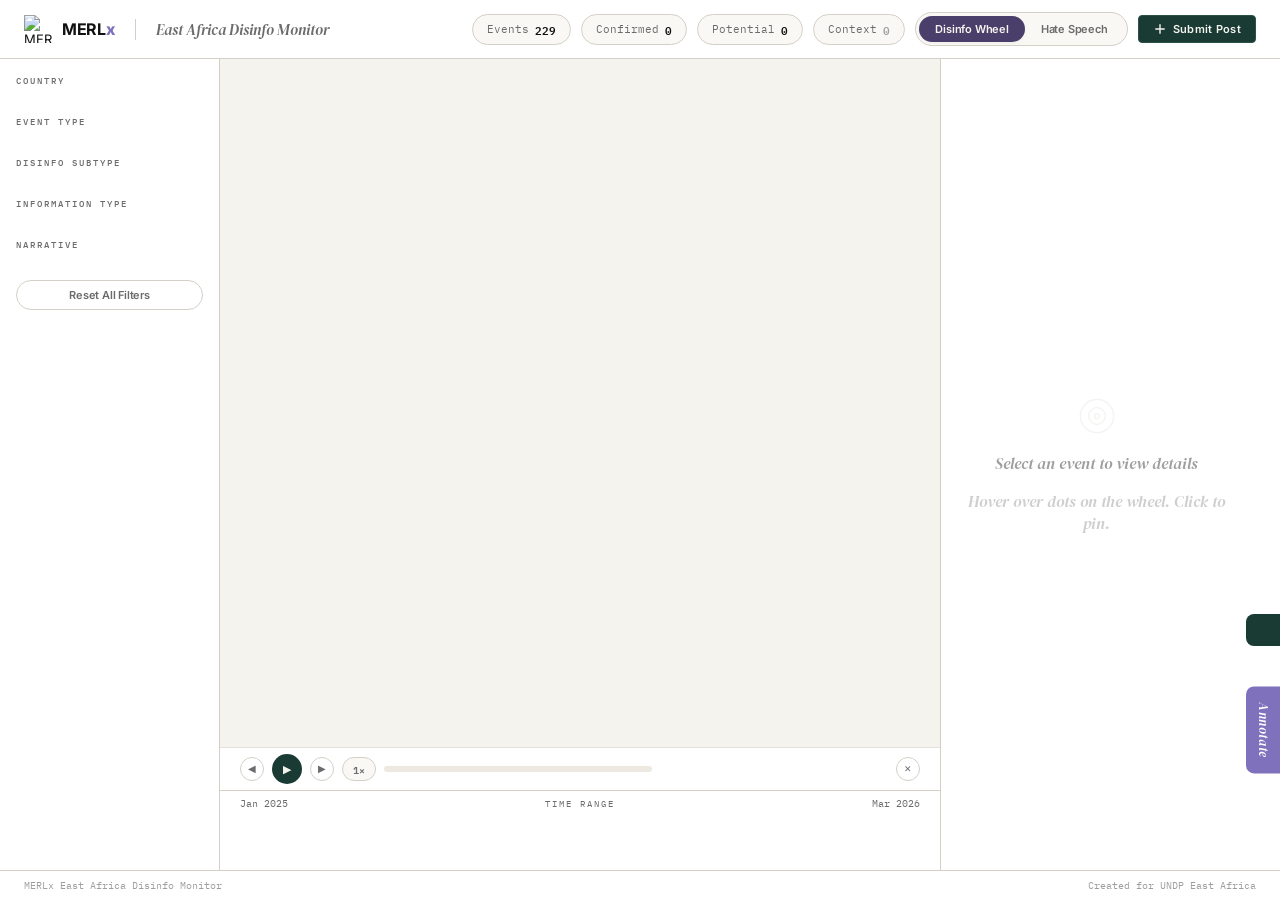
==== commit 801ff728: "feat: add info_type filter (Disinfo/Propaganda/Misinfo/Rumour/Hate Speech/Incitement) New filterable" ====
--- a/docs/index.html
+++ b/docs/index.html
@@ -34,13 +34,17 @@
             <span class="stat-label">Events</span>
             <span class="stat-value" id="stat-total">229</span>
           </div>
-          <div class="stat-pill stat-disinfo">
-            <span class="stat-label">Disinfo</span>
-            <span class="stat-value" id="stat-disinfo">36</span>
+          <div class="stat-pill stat-confirmed">
+            <span class="stat-label">Confirmed</span>
+            <span class="stat-value" id="stat-disinfo">0</span>
+          </div>
+          <div class="stat-pill stat-potential">
+            <span class="stat-label">Potential</span>
+            <span class="stat-value" id="stat-potential">0</span>
           </div>
           <div class="stat-pill stat-context-pill">
             <span class="stat-label">Context</span>
-            <span class="stat-value" id="stat-context">193</span>
+            <span class="stat-value" id="stat-context">0</span>
           </div>
         </div>
         <!-- Hate Speech stats (visible when HS view active) -->
@@ -90,6 +94,11 @@
           <div class="filter-section">
             <h3 class="filter-title">Disinfo Subtype</h3>
             <div class="filter-group" id="filter-subtype"></div>
+          </div>
+
+          <div class="filter-section">
+            <h3 class="filter-title">Information Type</h3>
+            <div class="filter-group" id="filter-info-type"></div>
           </div>
 
           <div class="filter-section">
@@ -186,9 +195,14 @@
           <h2 class="detail-headline" id="detail-headline"></h2>
           <time class="detail-date" id="detail-date"></time>
           <div id="detail-status" class="detail-meta" style="display:none;margin-top:4px;color:#9E9E9E"></div>
+          <div id="detail-meta-extra" class="detail-meta-extra" style="display:none;margin-top:6px"></div>
           <div class="detail-section">
             <h4>Summary</h4>
             <p id="detail-summary"></p>
+          </div>
+          <div class="detail-section" id="detail-escalation-section">
+            <h4>Escalation Outcome</h4>
+            <p id="detail-escalation"></p>
           </div>
           <div class="detail-section" id="detail-claims-section" style="display:none">
             <h4>Extracted False Claims</h4>
--- a/docs/chat-widget.css
+++ b/docs/chat-widget.css
@@ -40,7 +40,7 @@
 .admin-toggle-btn {
   position: fixed;
   right: 0;
-  top: calc(70% + 60px);
+  top: calc(70% + 100px);
   transform: translateY(-50%);
   width: 34px;
   height: auto;
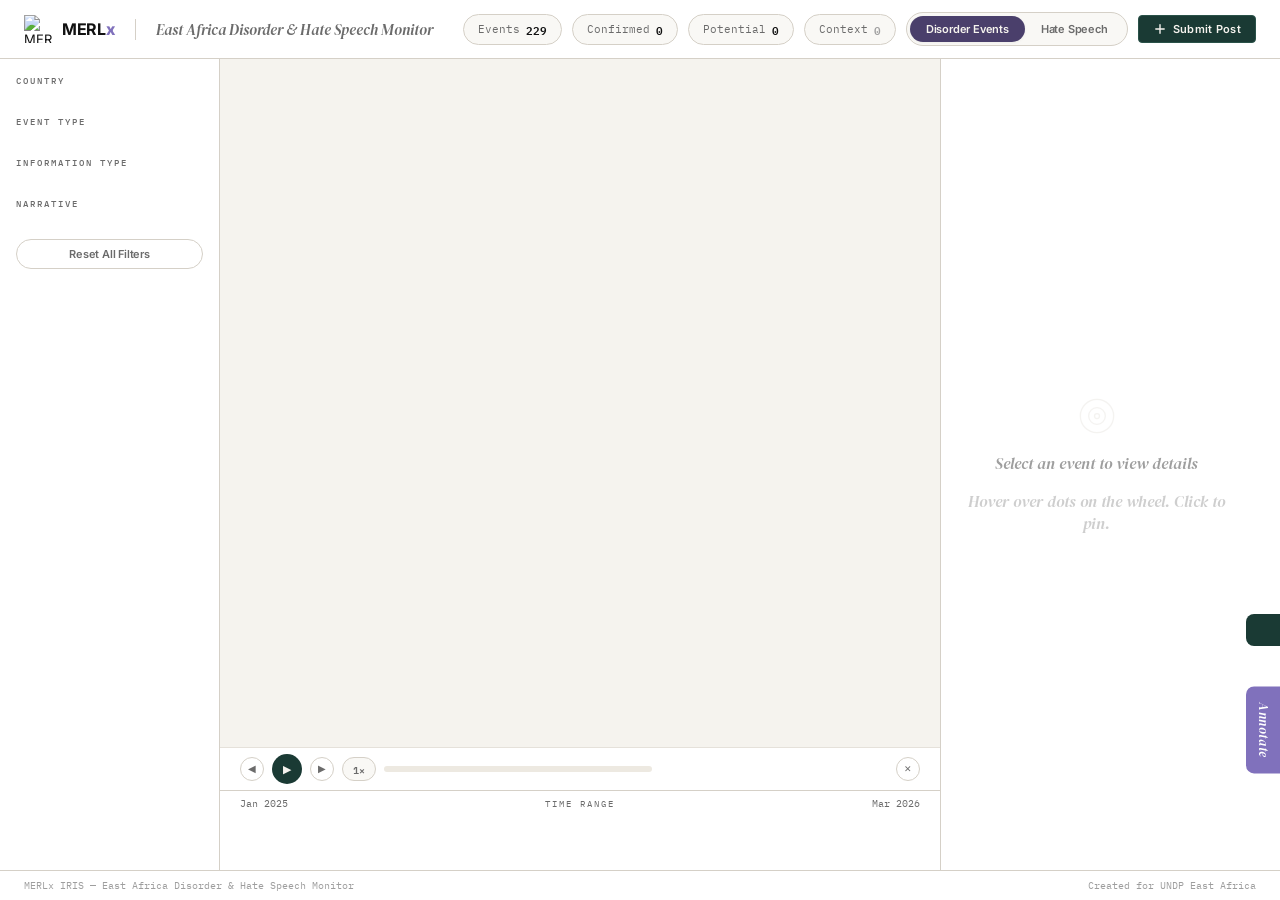
==== commit c7c9cd2b: "feat: rename to Disorder Events wheel + family-level segments + docs - Renamed "Disinfo Wheel" → "Di" ====
--- a/docs/index.html
+++ b/docs/index.html
@@ -4,8 +4,8 @@
 <head>
   <meta charset="UTF-8">
   <meta name="viewport" content="width=device-width, initial-scale=1.0">
-  <title>MERLx — East Africa Disinfo Monitor</title>
-  <meta name="description" content="Real-time monitoring platform for disinformation tracking in East Africa — narrative-based analysis">
+  <title>MERLx IRIS — East Africa Disorder & Hate Speech Monitor</title>
+  <meta name="description" content="Real-time monitoring platform for disorder events and hate speech tracking in East Africa — narrative-based analysis">
 
   <!-- Fonts: Inter (headings/UI) + DM Serif Display (drama) + IBM Plex Mono (data) — Nordic Product Studio -->
   <link rel="preconnect" href="https://fonts.googleapis.com">
@@ -24,7 +24,7 @@
           <img src="MERLx_icon_light.svg" alt="MERLx" width="28" height="28" class="logo-icon">
           <span class="logo-text">MERL<span class="logo-accent">x</span></span>
         </div>
-        <span class="header-subtitle">East Africa Disinfo Monitor</span>
+        <span class="header-subtitle">East Africa Disorder & Hate Speech Monitor</span>
         <span class="header-updated" id="last-updated" style="font-size:10px;color:#666;margin-left:8px"></span>
       </div>
       <div class="header-right">
@@ -67,10 +67,10 @@
           </div>
         </div>
         <div class="view-toggle">
-          <button class="view-btn active" data-view="wheel" id="btn-wheel">Disinfo Wheel</button>
+          <button class="view-btn active" data-view="wheel" id="btn-wheel">Disorder Events</button>
           <button class="view-btn" data-view="hatespeech" id="btn-hatespeech">Hate Speech</button>
         </div>
-        <button class="submit-btn" id="btn-submit" title="Manually submit a disinfo post">
+        <button class="submit-btn" id="btn-submit" title="Manually submit a post">
           <svg viewBox="0 0 20 20" width="14" height="14" fill="none" stroke="currentColor" stroke-width="2" stroke-linecap="round"><line x1="10" y1="4" x2="10" y2="16"/><line x1="4" y1="10" x2="16" y2="10"/></svg>
           Submit Post
         </button>
@@ -81,7 +81,7 @@
     <main class="main">
       <!-- Sidebar filters -->
       <aside class="sidebar" id="sidebar">
-        <!-- Disinfo filters -->
+        <!-- Disorder event filters -->
         <div id="disinfo-filters">
           <div class="filter-section">
             <h3 class="filter-title">Country</h3>
@@ -92,11 +92,6 @@
             <div class="filter-group" id="filter-type"></div>
           </div>
           <div class="filter-section">
-            <h3 class="filter-title">Disinfo Subtype</h3>
-            <div class="filter-group" id="filter-subtype"></div>
-          </div>
-
-          <div class="filter-section">
             <h3 class="filter-title">Information Type</h3>
             <div class="filter-group" id="filter-info-type"></div>
           </div>
@@ -134,7 +129,7 @@
 
       <!-- Visualization area -->
       <div class="viz-container">
-        <!-- Disinfo Wheel view -->
+        <!-- Disorder Events view -->
         <div class="viz-panel" id="panel-wheel">
           <svg id="wheel-svg"></svg>
         </div>
@@ -213,7 +208,7 @@
             <div class="detail-reach" id="detail-reach"></div>
           </div>
           <div class="detail-section" id="detail-narratives-section">
-            <h4>Disinformation Narratives</h4>
+            <h4>Disorder Narratives</h4>
             <div class="detail-narratives" id="detail-narratives"></div>
           </div>
           <div class="detail-section">
@@ -280,7 +275,7 @@
     </main>
 
     <footer class="footer">
-      <span>MERLx East Africa Disinfo Monitor</span>
+      <span>MERLx IRIS — East Africa Disorder & Hate Speech Monitor</span>
       <span>Created for UNDP East Africa</span>
     </footer>
   </div>
@@ -330,7 +325,7 @@
         <div class="form-group" style="margin-bottom:12px">
           <label class="form-label">Type</label>
           <div class="submit-type-toggle" style="display:flex;gap:8px">
-            <button class="btn-type active" id="submit-type-disinfo" data-type="disinfo">Disinformation</button>
+            <button class="btn-type active" id="submit-type-disinfo" data-type="disinfo">Disorder Event</button>
             <button class="btn-type" id="submit-type-hs" data-type="hatespeech">Hate Speech</button>
           </div>
         </div>
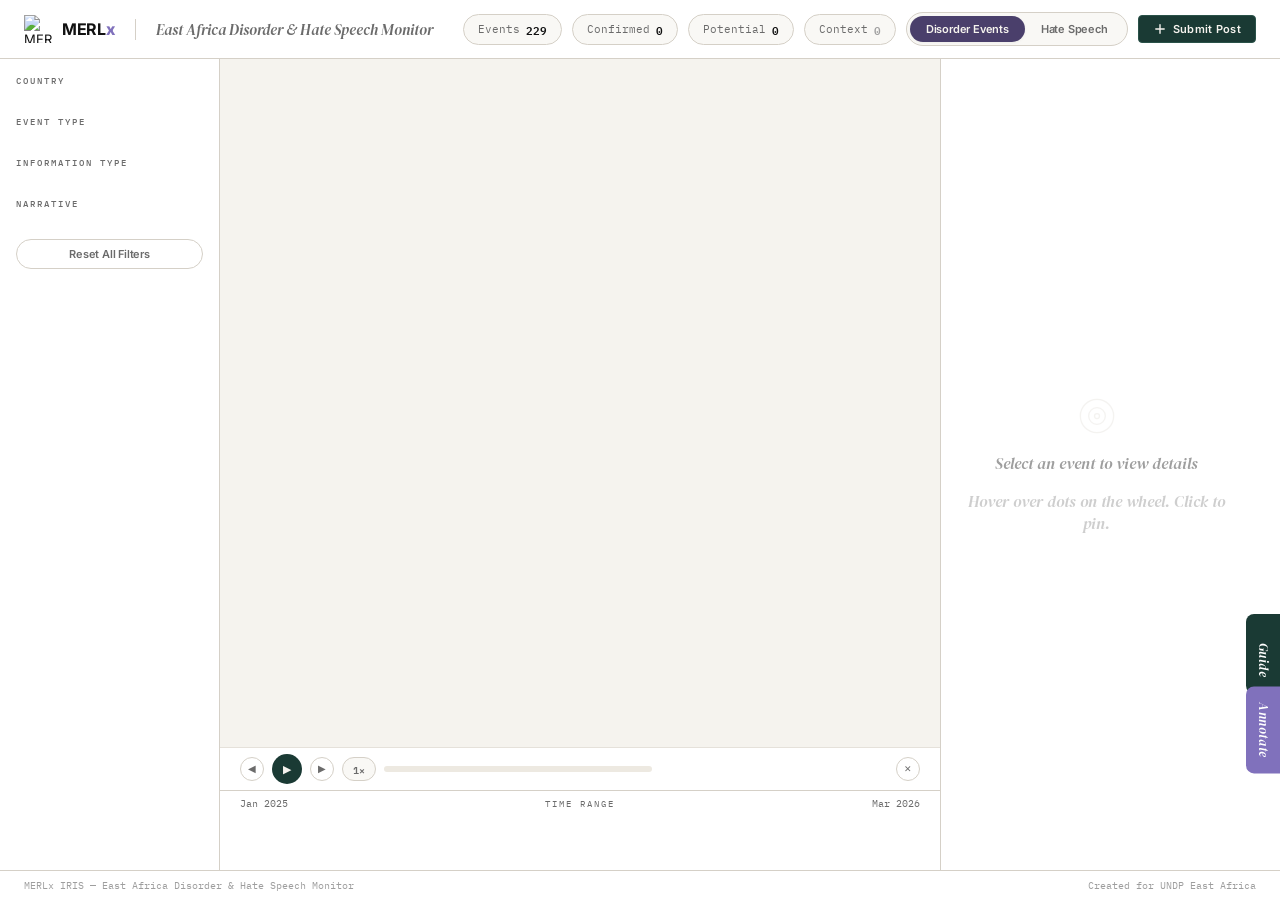
==== commit 6f628ff6: "feat: add Guide tab with how-to-read-the-dashboard modal New "Guide" tab on the right side (above An" ====
--- a/docs/index.html
+++ b/docs/index.html
@@ -365,10 +365,129 @@
 
   <script src="app.js"></script>
 
+  <!-- Guide Modal JS -->
+  <script>
+  (function() {
+    const btn = document.getElementById('btn-guide');
+    const overlay = document.getElementById('guide-overlay');
+    const close = document.getElementById('guide-close');
+    if (!btn || !overlay) return;
+    btn.onclick = () => overlay.classList.add('visible');
+    close.onclick = () => overlay.classList.remove('visible');
+    overlay.onclick = (e) => { if (e.target === overlay) overlay.classList.remove('visible'); };
+    document.addEventListener('keydown', (e) => { if (e.key === 'Escape') overlay.classList.remove('visible'); });
+    // Tab switching
+    overlay.querySelectorAll('.guide-tab').forEach(tab => {
+      tab.onclick = () => {
+        overlay.querySelectorAll('.guide-tab').forEach(t => t.classList.remove('active'));
+        overlay.querySelectorAll('.guide-content').forEach(c => c.classList.add('hidden'));
+        tab.classList.add('active');
+        document.getElementById('guide-' + tab.dataset.tab).classList.remove('hidden');
+      };
+    });
+  })();
+  </script>
+
   <!-- Chat Widget -->
   <link rel="stylesheet" href="chat-widget.css">
   <div id="chat-widget-container"></div>
+  <button class="guide-toggle-btn" id="btn-guide" title="How to read the dashboard">Guide</button>
   <a href="admin.html" class="admin-toggle-btn" title="Annotate posts">Annotate</a>
+
+  <!-- Guide Modal -->
+  <div class="guide-overlay" id="guide-overlay">
+    <div class="guide-modal" id="guide-modal">
+      <button class="guide-close" id="guide-close">&times;</button>
+      <h2>How to Read the Dashboard</h2>
+      <p class="guide-intro">MERLx IRIS monitors disorder events and hate speech across East Africa. The dashboard has two modes — switch between them using the buttons at the top.</p>
+
+      <div class="guide-tabs">
+        <button class="guide-tab active" data-tab="disorder">Disorder Events</button>
+        <button class="guide-tab" data-tab="hatespeech">Hate Speech Posts</button>
+        <button class="guide-tab" data-tab="general">General</button>
+      </div>
+
+      <div class="guide-content" id="guide-disorder">
+        <h3>The Disorder Events Wheel</h3>
+        <p>Each <strong>dot</strong> on the wheel is a disorder event — a disinformation campaign, propaganda operation, hate speech incident, or other narrative that creates societal disruption.</p>
+
+        <h4>How to read the dots</h4>
+        <table class="guide-table">
+          <tr><td><span class="guide-dot bright"></span> Bright with glow</td><td><strong>Confirmed</strong> — verified disorder event</td></tr>
+          <tr><td><span class="guide-dot medium"></span> Medium opacity</td><td><strong>Potential</strong> — likely but not yet confirmed</td></tr>
+          <tr><td><span class="guide-dot faint"></span> Faint</td><td><strong>Context</strong> — background reporting, not necessarily disorder</td></tr>
+        </table>
+
+        <h4>Threat rings (distance from centre)</h4>
+        <p>The wheel has three concentric rings. An event's position tells you how severe the threat is:</p>
+        <table class="guide-table">
+          <tr><td><strong>Inner ring</strong></td><td><strong>P1 CRITICAL</strong> — confirmed, high-weight narrative family, multiple escalation signals (high spread, coordinated campaign, VE-linked). Requires immediate attention.</td></tr>
+          <tr><td><strong>Middle ring</strong></td><td><strong>P2 HIGH</strong> — confirmed with serious narrative family, or coordinated campaign. Should be monitored closely.</td></tr>
+          <tr><td><strong>Outer ring</strong></td><td><strong>P3 MODERATE</strong> — potential events, context reports, or lower-severity confirmed events.</td></tr>
+        </table>
+
+        <h4>Wheel segments</h4>
+        <p>The wheel is divided into <strong>narrative families</strong> — high-level categories like "Ethnic Incitement", "Delegitimization", or "Foreign Influence". Each segment groups events that share the same type of disorder narrative.</p>
+
+        <h4>Dot size</h4>
+        <p>Larger dots indicate higher <strong>spread</strong> (how widely the event has been reproduced across platforms) and more <strong>observations</strong> (how many times the pipeline has detected it).</p>
+
+        <h4>Connecting lines</h4>
+        <p>Click or hover on a dot to see <strong>lines connecting related events</strong>. Events are linked automatically based on shared narratives, actors, country, and timing. Unrelated dots dim so you can focus on the cluster.</p>
+
+        <h4>Dot colours</h4>
+        <table class="guide-table">
+          <tr><td><span class="guide-dot" style="background:#1A3A34"></span> Teal</td><td>Somalia</td></tr>
+          <tr><td><span class="guide-dot" style="background:#CA5D0F"></span> Ember</td><td>South Sudan</td></tr>
+          <tr><td><span class="guide-dot" style="background:#6B5CA8"></span> Purple</td><td>Kenya</td></tr>
+          <tr><td><span class="guide-dot" style="background:#8B7355"></span> Sand</td><td>Regional / Cross-border</td></tr>
+        </table>
+
+        <h4>Event types</h4>
+        <p>Events are classified by <strong>information type</strong>: Disinformation (deliberately false), Misinformation (unintentionally false), Propaganda (coordinated opinion-shaping), Hate Speech (targeted group hostility), Incitement (calls to violence), or Context (background reporting).</p>
+      </div>
+
+      <div class="guide-content hidden" id="guide-hatespeech">
+        <h3>The Hate Speech Posts Wheel</h3>
+        <p>Each dot is a <strong>single social media post or comment</strong> classified by our ML model. This mode shows what types of hate speech are being used online — it's a monitoring feed, not event tracking.</p>
+
+        <h4>Wheel axes</h4>
+        <p>Posts are arranged by <strong>HS subtype</strong> — the specific form of hate speech detected:</p>
+        <ul>
+          <li>Ethnic Targeting, Clan Targeting, Anti-Foreign</li>
+          <li>Political Incitement, Religious Incitement</li>
+          <li>Dehumanisation, Gendered Violence, General Abuse</li>
+        </ul>
+
+        <h4>Dot colour</h4>
+        <table class="guide-table">
+          <tr><td><span class="guide-dot" style="background:#B83A2A"></span> Red</td><td><strong>Hate</strong> — classified as hate speech</td></tr>
+          <tr><td><span class="guide-dot" style="background:#CA5D0F"></span> Orange</td><td><strong>Abusive</strong> — hostile but not hate speech</td></tr>
+          <tr><td><span class="guide-dot" style="background:#9E9E9E"></span> Grey</td><td><strong>Normal / Questionable</strong></td></tr>
+        </table>
+
+        <h4>Distance from centre</h4>
+        <p>Posts closer to the centre have <strong>higher toxicity scores</strong> — they are more severe. Posts near the edge are lower severity.</p>
+
+        <h4>How posts are classified</h4>
+        <p>Each post goes through: (1) keyword sweep on social media, (2) ML classification by the EA-HS BERT model, (3) LLM quality check that assigns the subtype, generates an explanation, and flags false positives.</p>
+      </div>
+
+      <div class="guide-content hidden" id="guide-general">
+        <h3>Filters</h3>
+        <p>Use the sidebar on the left to filter by <strong>country</strong>, <strong>event type</strong>, <strong>information type</strong>, or <strong>narrative family</strong>. Click a filter item to toggle it. Active items have a count showing how many events match.</p>
+
+        <h3>Timeline</h3>
+        <p>Drag the timeline scrubber at the bottom to filter events by date range. Use the playback controls to watch how the landscape evolved week by week.</p>
+
+        <h3>Detail panel</h3>
+        <p>Click any dot to see the full detail panel on the right — summary, actors, platforms, linked events, sources, and (for HS posts) the original text with an explanation of why it was classified as hate speech.</p>
+
+        <h3>Submit</h3>
+        <p>Use the <strong>+ Submit Post</strong> button to manually add a disorder event or hate speech post you've found. It will be processed on the next pipeline run.</p>
+      </div>
+    </div>
+  </div>
   <script src="chat-widget.js"></script>
 </body>
 </html>
--- a/docs/chat-widget.css
+++ b/docs/chat-widget.css
@@ -69,6 +69,165 @@
   width: 38px;
 }
 
+/* Guide tab — above Annotate */
+.guide-toggle-btn {
+  position: fixed;
+  right: 0;
+  top: calc(70% + 30px);
+  transform: translateY(-50%);
+  width: 34px;
+  height: auto;
+  padding: 16px 7px;
+  border-radius: 8px 0 0 8px;
+  background: #1A3A34;
+  color: #FFFFFF;
+  border: none;
+  cursor: pointer;
+  display: flex;
+  align-items: center;
+  justify-content: center;
+  z-index: 9999;
+  transition: background 200ms ease-out, width 200ms ease-out;
+  font-family: 'DM Serif Display', Georgia, serif;
+  font-style: italic;
+  writing-mode: vertical-rl;
+  text-orientation: mixed;
+  font-size: 13px;
+  font-weight: 400;
+  letter-spacing: 0.04em;
+}
+.guide-toggle-btn:hover {
+  background: #2E5E54;
+  width: 38px;
+}
+
+/* Guide Modal */
+.guide-overlay {
+  display: none;
+  position: fixed;
+  inset: 0;
+  background: rgba(0,0,0,0.45);
+  z-index: 10000;
+  justify-content: center;
+  align-items: center;
+}
+.guide-overlay.visible { display: flex; }
+
+.guide-modal {
+  background: #FAFAF8;
+  border-radius: 12px;
+  max-width: 680px;
+  width: 90vw;
+  max-height: 85vh;
+  overflow-y: auto;
+  padding: 32px 36px;
+  position: relative;
+  box-shadow: 0 20px 60px rgba(0,0,0,0.25);
+  font-family: 'Inter', sans-serif;
+}
+.guide-close {
+  position: absolute;
+  top: 12px;
+  right: 16px;
+  background: none;
+  border: none;
+  font-size: 24px;
+  cursor: pointer;
+  color: #999;
+  line-height: 1;
+}
+.guide-close:hover { color: #333; }
+
+.guide-modal h2 {
+  font-family: 'DM Serif Display', Georgia, serif;
+  font-size: 22px;
+  margin: 0 0 6px;
+  color: #111;
+}
+.guide-intro {
+  color: #666;
+  font-size: 13.5px;
+  line-height: 1.6;
+  margin-bottom: 18px;
+}
+
+.guide-tabs {
+  display: flex;
+  gap: 6px;
+  margin-bottom: 20px;
+  border-bottom: 1px solid #E8E4DD;
+  padding-bottom: 8px;
+}
+.guide-tab {
+  background: none;
+  border: none;
+  padding: 6px 14px;
+  border-radius: 6px;
+  cursor: pointer;
+  font-size: 12.5px;
+  font-weight: 500;
+  color: #888;
+  transition: all 150ms;
+}
+.guide-tab:hover { color: #555; background: #F0EDE8; }
+.guide-tab.active { color: #111; background: #E8E4DD; }
+
+.guide-content { animation: guideFadeIn 200ms ease; }
+.guide-content.hidden { display: none; }
+@keyframes guideFadeIn { from { opacity: 0; } to { opacity: 1; } }
+
+.guide-content h3 {
+  font-family: 'DM Serif Display', Georgia, serif;
+  font-size: 17px;
+  margin: 20px 0 8px;
+  color: #222;
+}
+.guide-content h3:first-child { margin-top: 0; }
+.guide-content h4 {
+  font-size: 13px;
+  font-weight: 600;
+  margin: 16px 0 6px;
+  color: #444;
+}
+.guide-content p, .guide-content li {
+  font-size: 13px;
+  line-height: 1.65;
+  color: #555;
+  margin: 0 0 8px;
+}
+.guide-content ul { padding-left: 18px; margin: 4px 0 8px; }
+
+.guide-table {
+  width: 100%;
+  font-size: 12.5px;
+  border-collapse: collapse;
+  margin: 6px 0 12px;
+}
+.guide-table td {
+  padding: 6px 10px;
+  border-bottom: 1px solid #F0EDE8;
+  color: #555;
+  vertical-align: top;
+}
+.guide-table td:first-child {
+  white-space: nowrap;
+  color: #333;
+  font-weight: 500;
+  width: 180px;
+}
+
+.guide-dot {
+  display: inline-block;
+  width: 10px;
+  height: 10px;
+  border-radius: 50%;
+  margin-right: 6px;
+  vertical-align: middle;
+}
+.guide-dot.bright { background: #555; opacity: 0.9; box-shadow: 0 0 6px rgba(85,85,85,0.5); }
+.guide-dot.medium { background: #555; opacity: 0.55; }
+.guide-dot.faint { background: #555; opacity: 0.25; }
+
 .chat-toggle-btn svg {
   display: none;
 }
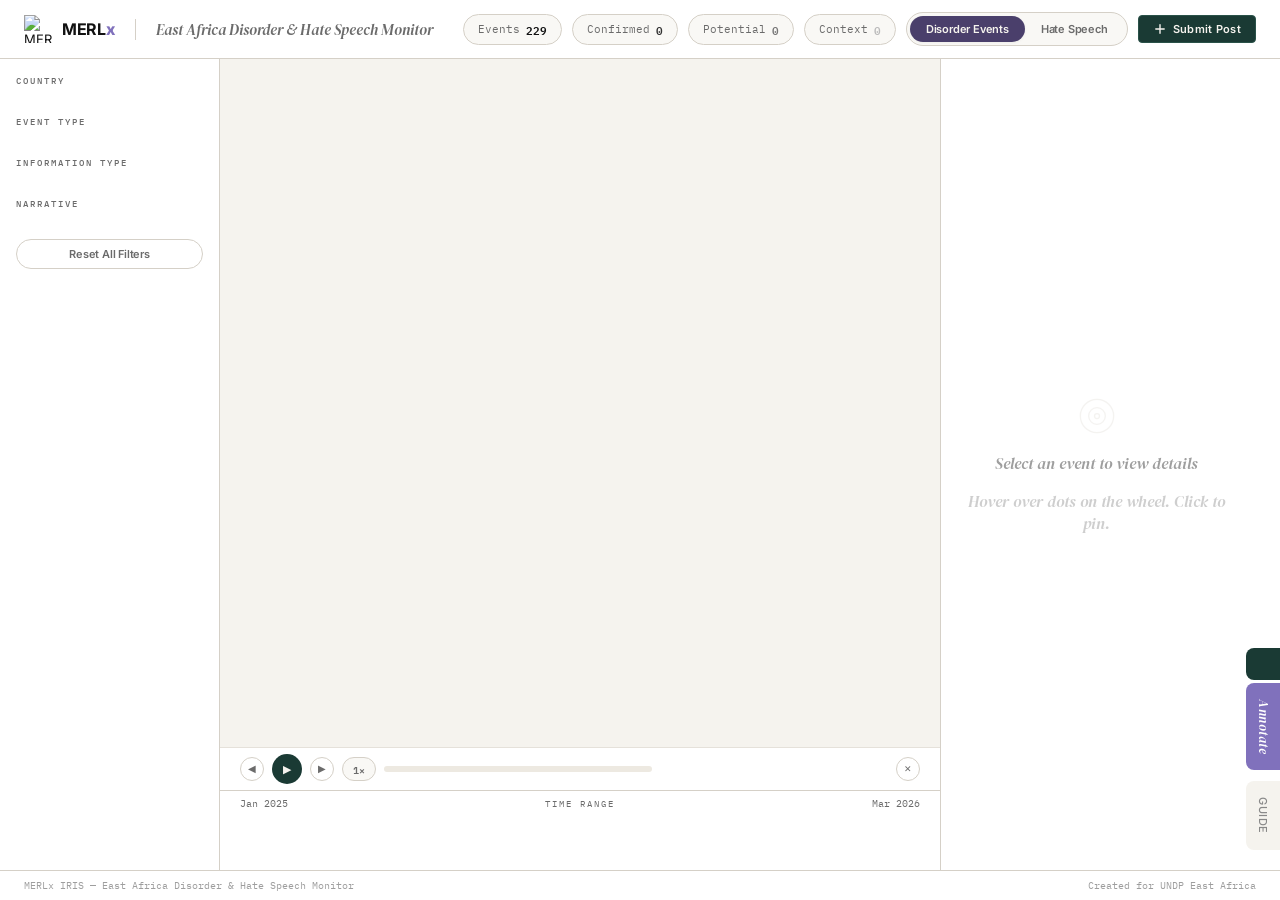
==== commit c7fd86d6: "style: HS classification dots use grey opacity, not colour Hate speech post dots now use the same gr" ====
--- a/docs/index.html
+++ b/docs/index.html
@@ -365,34 +365,11 @@
 
   <script src="app.js"></script>
 
-  <!-- Guide Modal JS -->
-  <script>
-  (function() {
-    const btn = document.getElementById('btn-guide');
-    const overlay = document.getElementById('guide-overlay');
-    const close = document.getElementById('guide-close');
-    if (!btn || !overlay) return;
-    btn.onclick = () => overlay.classList.add('visible');
-    close.onclick = () => overlay.classList.remove('visible');
-    overlay.onclick = (e) => { if (e.target === overlay) overlay.classList.remove('visible'); };
-    document.addEventListener('keydown', (e) => { if (e.key === 'Escape') overlay.classList.remove('visible'); });
-    // Tab switching
-    overlay.querySelectorAll('.guide-tab').forEach(tab => {
-      tab.onclick = () => {
-        overlay.querySelectorAll('.guide-tab').forEach(t => t.classList.remove('active'));
-        overlay.querySelectorAll('.guide-content').forEach(c => c.classList.add('hidden'));
-        tab.classList.add('active');
-        document.getElementById('guide-' + tab.dataset.tab).classList.remove('hidden');
-      };
-    });
-  })();
-  </script>
-
   <!-- Chat Widget -->
   <link rel="stylesheet" href="chat-widget.css">
   <div id="chat-widget-container"></div>
+  <a href="admin.html" class="admin-toggle-btn" title="Annotate posts">Annotate</a>
   <button class="guide-toggle-btn" id="btn-guide" title="How to read the dashboard">Guide</button>
-  <a href="admin.html" class="admin-toggle-btn" title="Annotate posts">Annotate</a>
 
   <!-- Guide Modal -->
   <div class="guide-overlay" id="guide-overlay">
@@ -459,12 +436,13 @@
           <li>Dehumanisation, Gendered Violence, General Abuse</li>
         </ul>
 
-        <h4>Dot colour</h4>
+        <h4>Dot appearance</h4>
         <table class="guide-table">
-          <tr><td><span class="guide-dot" style="background:#B83A2A"></span> Red</td><td><strong>Hate</strong> — classified as hate speech</td></tr>
-          <tr><td><span class="guide-dot" style="background:#CA5D0F"></span> Orange</td><td><strong>Abusive</strong> — hostile but not hate speech</td></tr>
-          <tr><td><span class="guide-dot" style="background:#9E9E9E"></span> Grey</td><td><strong>Normal / Questionable</strong></td></tr>
+          <tr><td><span class="guide-dot bright"></span> Dark, high opacity</td><td><strong>Hate</strong> — classified as hate speech</td></tr>
+          <tr><td><span class="guide-dot medium"></span> Medium opacity</td><td><strong>Abusive</strong> — hostile but not hate speech</td></tr>
+          <tr><td><span class="guide-dot faint"></span> Faint</td><td><strong>Questionable</strong> — uncertain classification</td></tr>
         </table>
+        <p style="font-size:12px;color:#888;margin-top:4px">Dot colour indicates country (same as the Disorder Events wheel). Opacity indicates classification severity.</p>
 
         <h4>Distance from centre</h4>
         <p>Posts closer to the centre have <strong>higher toxicity scores</strong> — they are more severe. Posts near the edge are lower severity.</p>
@@ -489,5 +467,29 @@
     </div>
   </div>
   <script src="chat-widget.js"></script>
+
+  <!-- Guide Modal JS (must be after both #btn-guide and #guide-overlay are in DOM) -->
+  <script>
+  (function() {
+    var btn = document.getElementById('btn-guide');
+    var overlay = document.getElementById('guide-overlay');
+    var close = document.getElementById('guide-close');
+    if (!btn || !overlay) return;
+    btn.onclick = function() { overlay.classList.add('visible'); };
+    close.onclick = function() { overlay.classList.remove('visible'); };
+    overlay.onclick = function(e) { if (e.target === overlay) overlay.classList.remove('visible'); };
+    document.addEventListener('keydown', function(e) { if (e.key === 'Escape') overlay.classList.remove('visible'); });
+    var tabs = overlay.querySelectorAll('.guide-tab');
+    for (var i = 0; i < tabs.length; i++) {
+      tabs[i].onclick = function() {
+        for (var j = 0; j < tabs.length; j++) tabs[j].classList.remove('active');
+        var contents = overlay.querySelectorAll('.guide-content');
+        for (var j = 0; j < contents.length; j++) contents[j].classList.add('hidden');
+        this.classList.add('active');
+        document.getElementById('guide-' + this.dataset.tab).classList.remove('hidden');
+      };
+    }
+  })();
+  </script>
 </body>
 </html>
--- a/docs/style.css
+++ b/docs/style.css
@@ -1,4 +1,4 @@
-/* BRACE4PEACE — "Nordic Product Studio" Calm Tools Aesthetic
+/* MERLx IRIS — "Nordic Product Studio" Calm Tools Aesthetic
    Palette: Shell #F5F3EE, Ink #111111, Sand #E8D4C0, Iris #8071BC,
    Deep Teal #1A3A34, Deep Iris #4A3F6B, Ember #CA5D0F
    Fonts: Inter (UI), DM Serif Display Italic (drama), IBM Plex Mono (data)
@@ -165,13 +165,15 @@
 .stat-label { color: var(--color-text-muted); font-weight: 400; }
 .stat-value { color: var(--color-text); font-weight: 600; }
 .stat-disinfo .stat-value { color: var(--ember); }
-.stat-context-pill .stat-value { color: var(--color-context); }
+.stat-confirmed .stat-value { color: #333; }
+.stat-potential .stat-value { color: #777; }
+.stat-context-pill .stat-value { color: #bbb; }
 
 .stat-pills-disinfo, .stat-pills-hs { display: flex; align-items: center; gap: 10px; }
 .stat-pills-disinfo.hidden, .stat-pills-hs.hidden { display: none; }
-.stat-hs-hate .stat-value { color: var(--color-critical); }
-.stat-hs-abusive .stat-value { color: var(--iris); }
-.stat-hs-questionable .stat-value { color: #9E9E9E; }
+.stat-hs-hate .stat-value { color: #333; }
+.stat-hs-abusive .stat-value { color: #777; }
+.stat-hs-questionable .stat-value { color: #bbb; }
 
 .view-toggle {
   display: flex; gap: 0;
@@ -325,6 +327,8 @@
   text-transform: uppercase; letter-spacing: 0.5px;
 }
 .detail-badge.disinfo { background: var(--ember-dim); color: var(--ember); }
+.detail-badge.confirmed { background: rgba(184,58,42,0.15); color: #B83A2A; }
+.detail-badge.potential { background: var(--ember-dim); color: var(--ember); }
 .detail-badge.subtype {
   font-weight: 600; letter-spacing: 0.3px;
   border: 1px solid transparent;
@@ -412,6 +416,18 @@
   background: var(--color-surface-2); color: var(--color-text-muted);
   border: 1px solid var(--color-border-light);
 }
+
+/* Meta extra tags */
+.detail-meta-extra { display: flex; flex-wrap: wrap; gap: 4px; margin-bottom: 8px; }
+.detail-meta-tag {
+  padding: 2px 7px; border-radius: var(--radius-pill);
+  font-family: var(--font-mono); font-size: 9px; font-weight: 500;
+  text-transform: uppercase; letter-spacing: 0.3px;
+  background: var(--color-surface-2); color: var(--color-text-muted);
+  border: 1px solid var(--color-border-light);
+}
+.detail-meta-tag.src { color: var(--iris-dark); border-color: var(--iris); background: var(--iris-dim); }
+.detail-meta-tag.conf { color: var(--ember); border-color: var(--ember); background: var(--ember-dim); }
 
 /* Confidence badges */
 .detail-meta { font-size: 12px; line-height: 1.6; }
--- a/docs/chat-widget.css
+++ b/docs/chat-widget.css
@@ -9,8 +9,7 @@
 .chat-toggle-btn {
   position: fixed;
   right: 0;
-  top: 70%;
-  transform: translateY(-50%);
+  bottom: 220px;
   width: 34px;
   height: auto;
   padding: 16px 7px;
@@ -40,8 +39,7 @@
 .admin-toggle-btn {
   position: fixed;
   right: 0;
-  top: calc(70% + 100px);
-  transform: translateY(-50%);
+  bottom: 130px;
   width: 34px;
   height: auto;
   padding: 16px 7px;
@@ -69,18 +67,19 @@
   width: 38px;
 }
 
-/* Guide tab — above Annotate */
+/* Guide tab — below Annotate */
 .guide-toggle-btn {
   position: fixed;
   right: 0;
-  top: calc(70% + 30px);
-  transform: translateY(-50%);
+  bottom: 50px;
   width: 34px;
   height: auto;
   padding: 16px 7px;
   border-radius: 8px 0 0 8px;
-  background: #1A3A34;
-  color: #FFFFFF;
+  background: #F5F3EE;
+  color: #888;
+  border: 1px solid #D5D0C7;
+  border-right: none;
   border: none;
   cursor: pointer;
   display: flex;
@@ -88,16 +87,17 @@
   justify-content: center;
   z-index: 9999;
   transition: background 200ms ease-out, width 200ms ease-out;
-  font-family: 'DM Serif Display', Georgia, serif;
-  font-style: italic;
+  font-family: 'Inter', sans-serif;
   writing-mode: vertical-rl;
   text-orientation: mixed;
-  font-size: 13px;
-  font-weight: 400;
-  letter-spacing: 0.04em;
+  font-size: 11px;
+  font-weight: 500;
+  letter-spacing: 0.05em;
+  text-transform: uppercase;
 }
 .guide-toggle-btn:hover {
-  background: #2E5E54;
+  background: #E8E4DD;
+  color: #555;
   width: 38px;
 }
 
